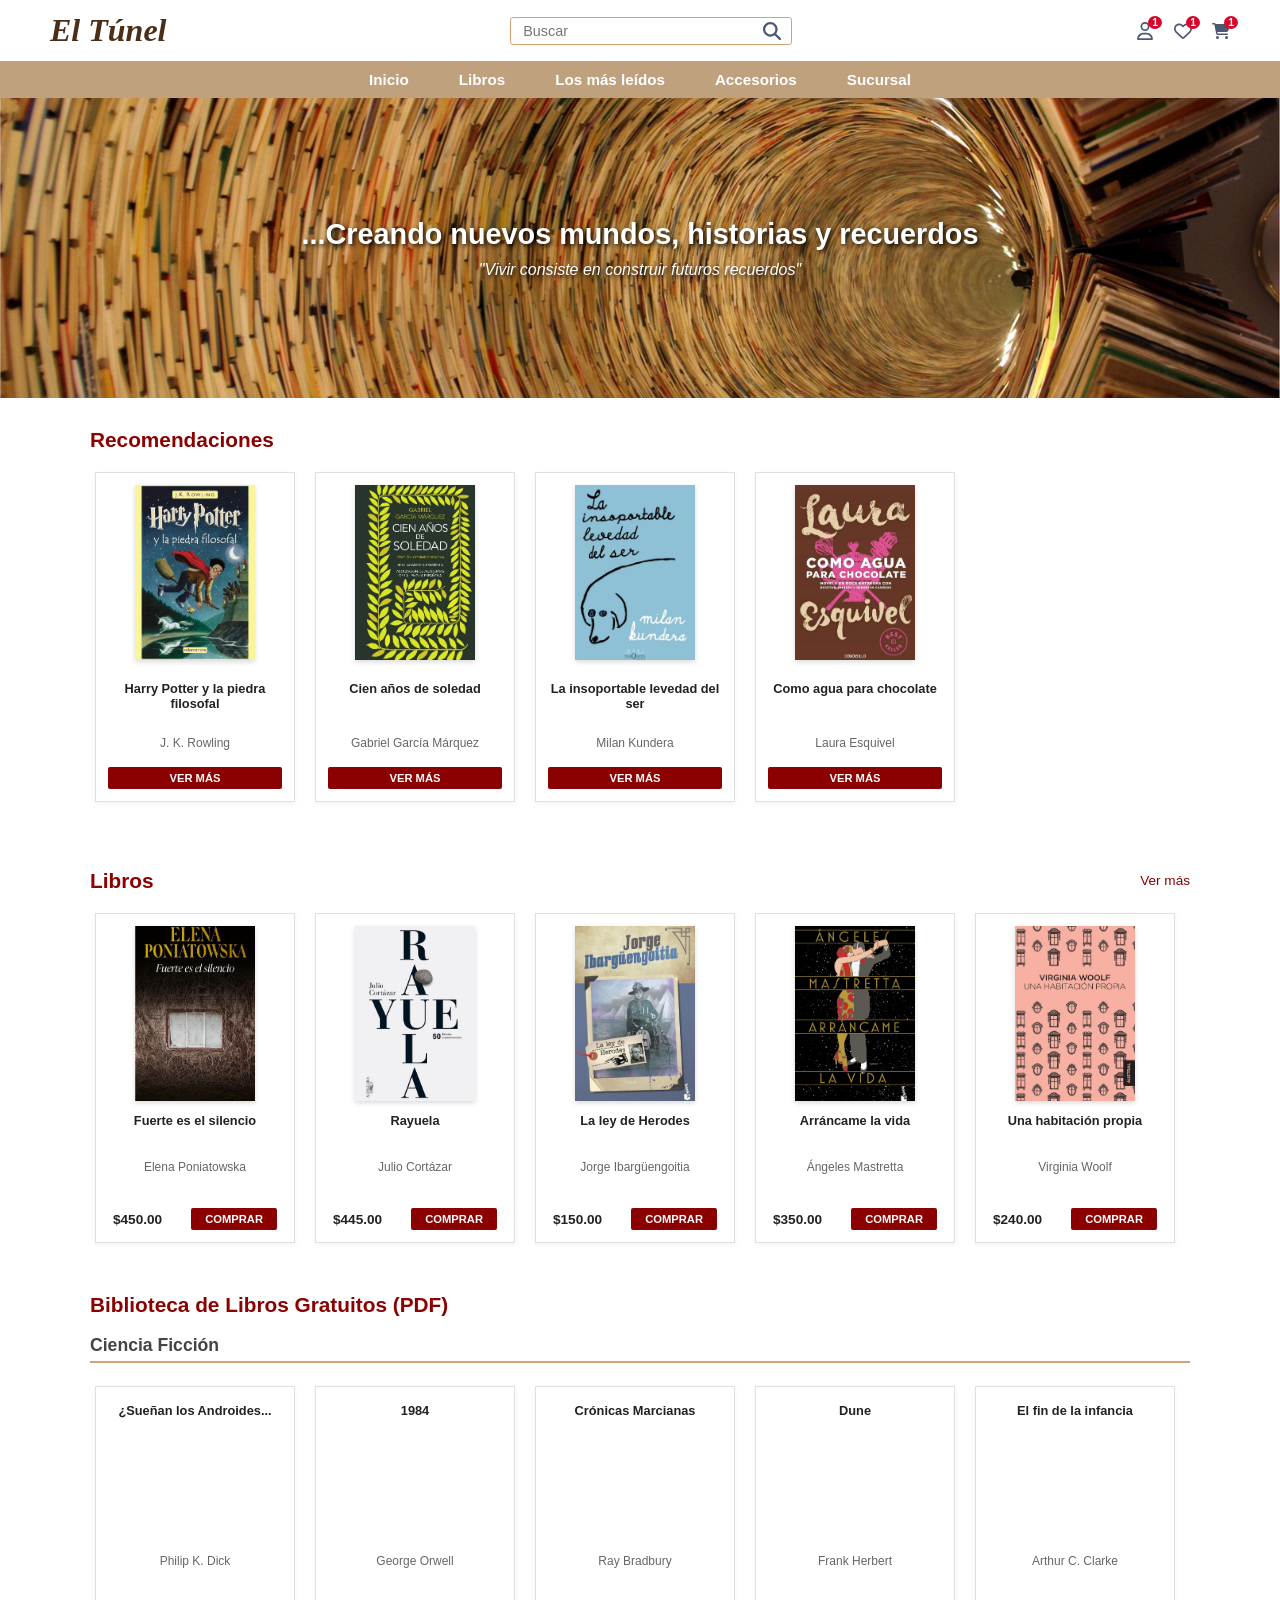
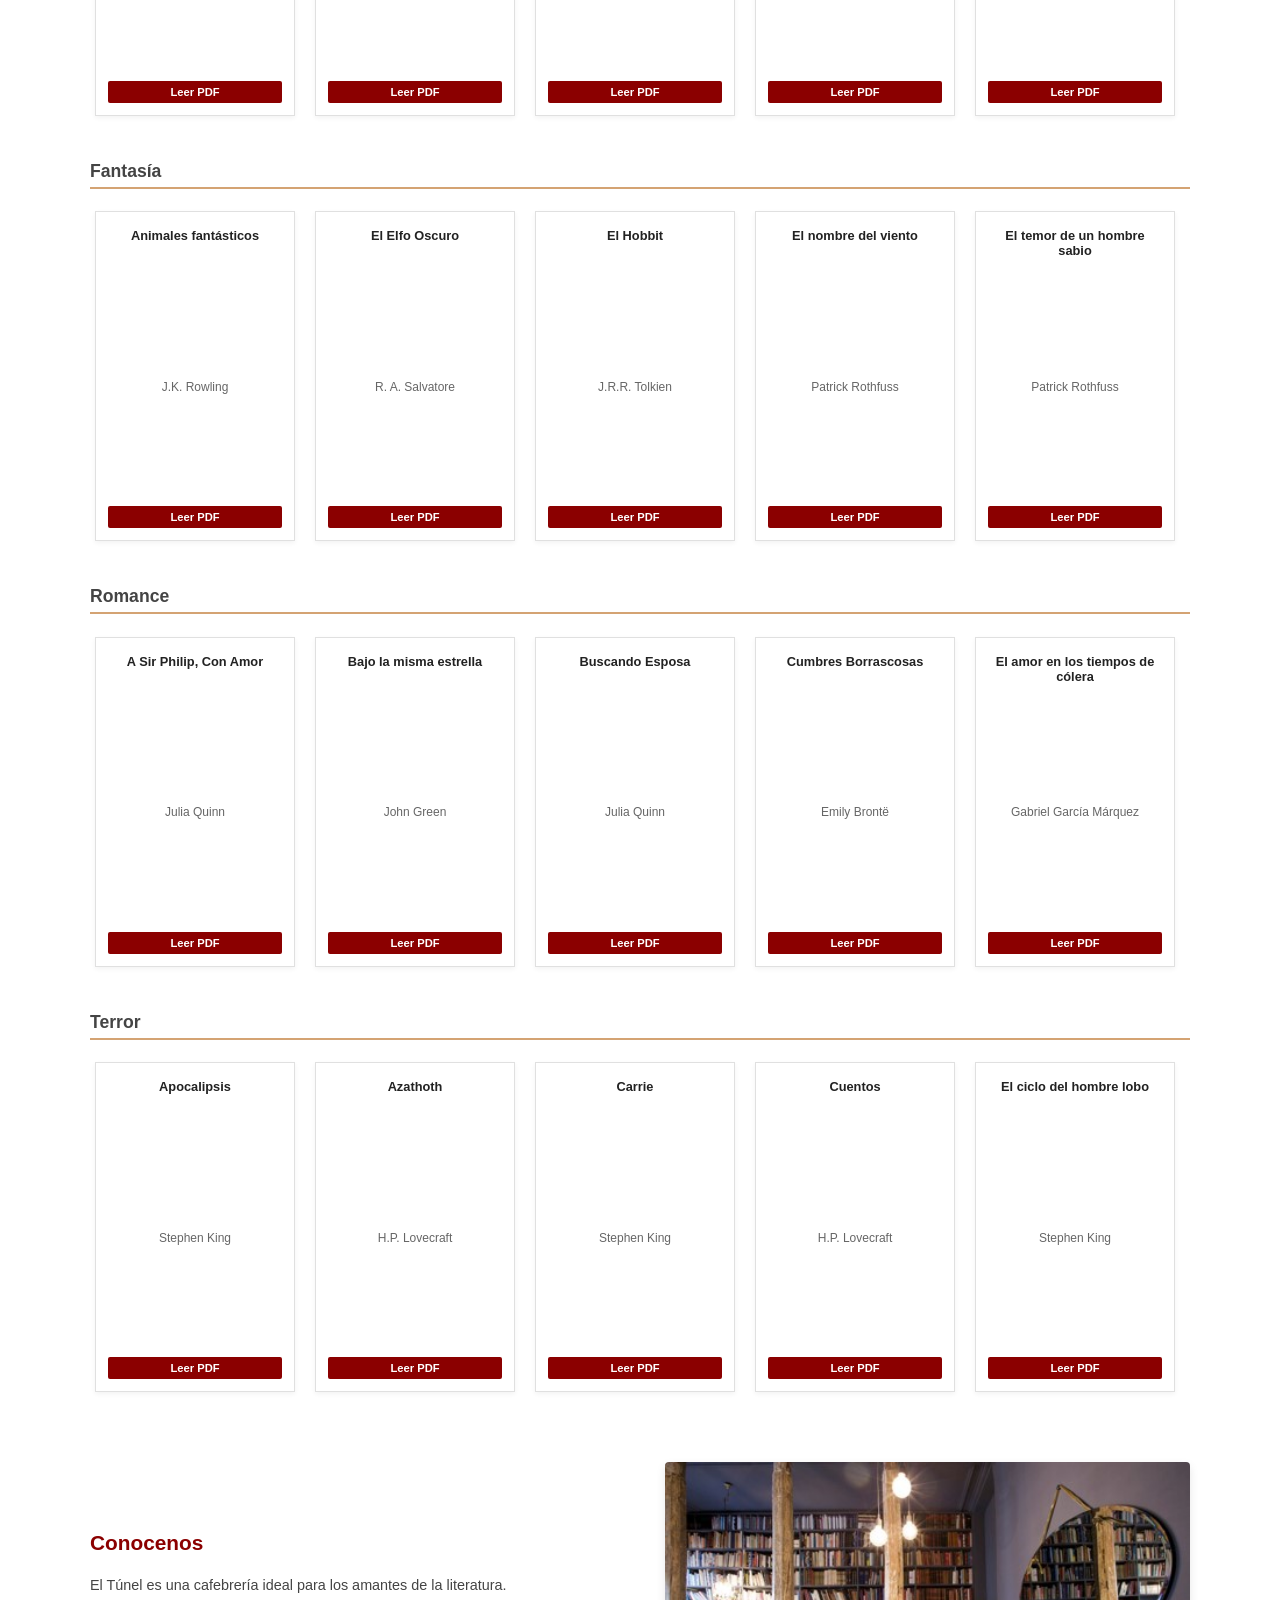
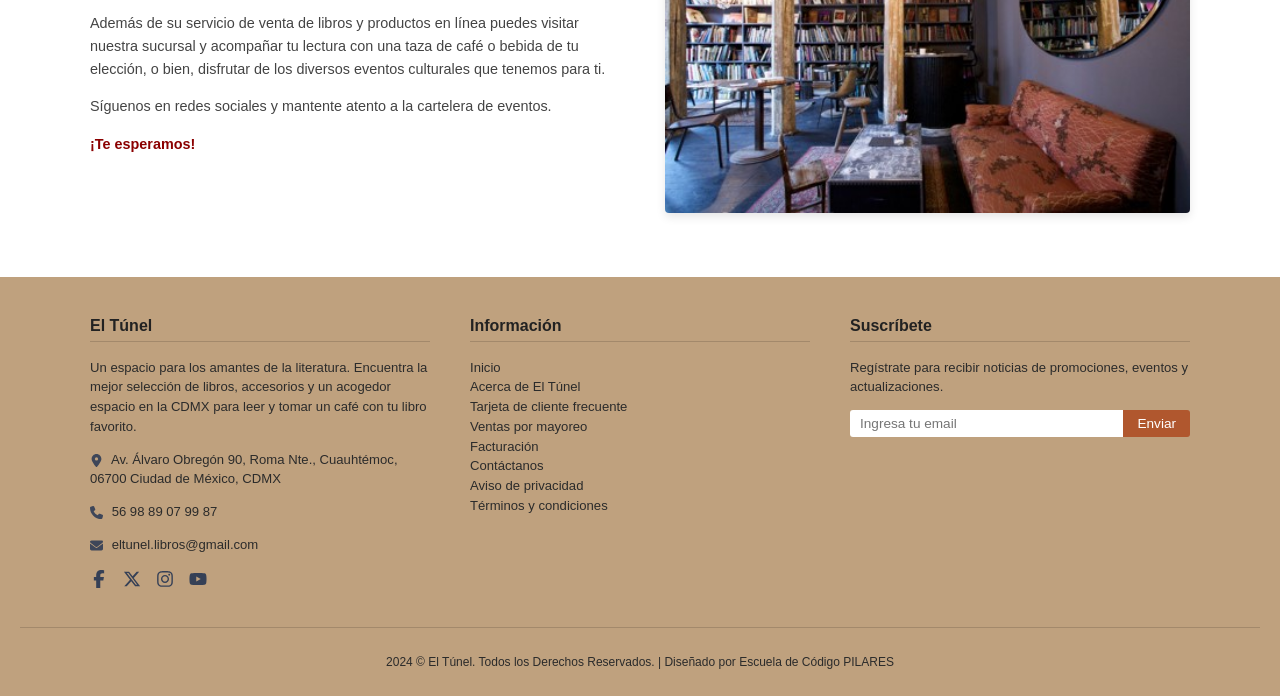
==== index.html @ 9460f0c2 "Update book section titles and add new books" ====
<!DOCTYPE html>
<html lang="es">
<head>
    <meta charset="utf-8">
    <meta name="viewport" content="width=device-width, initial-scale=1.0">
    <title>El Túnel</title>
    <link href="styles.css" type="text/css" rel="stylesheet"/>
</head>
<body>

    <!-- SECCIÓN 1: CABECERA, LOGO, BUSCADOR E ICONOS -->
    <header class="header-superior">
        <div class="logo-titulo">El Túnel</div>
        <div class="buscador-contenedor">
            <input type="text" placeholder="Buscar">
            <img src="iconos/magnifying-glass-solid.svg" alt="Buscar" class="icono-mini">
        </div>
        <div class="iconos-usuario">
            <div class="icono-con-badge">
                <img src="iconos/user-regular.svg" alt="Usuario" class="icono-mini">
                <span class="badge">1</span>
            </div>
            <div class="icono-con-badge">
                <img src="iconos/heart-regular.svg" alt="Favoritos" class="icono-mini">
                <span class="badge">1</span>
            </div>
            <div class="icono-con-badge">
                <img src="iconos/cart-shopping-solid.svg" alt="Carrito" class="icono-mini">
                <span class="badge">1</span>
            </div>
        </div>
    </header>

    <!-- MENÚ DE NAVEGACIÓN -->
    <nav class="menu">
        <ul>
            <li><a href="index.html">Inicio</a></li>
            <li><a href="#libros-seccion">Libros</a></li>
            <li><a href="#recomendaciones">Los más leídos</a></li>
            <li><a href="#">Accesorios</a></li>
            <li><a href="#conocenos">Sucursal</a></li>
        </ul>
    </nav>

    <!-- BANNER CON IMAGEN Y TEXTO -->
    <div class="banner-portada">
        <img src="iconos/portada.jpg" alt="Banner El Túnel">
        <div class="texto-banner">
            <h2>...Creando nuevos mundos, historias y recuerdos</h2>
            <p>"Vivir consiste en construir futuros recuerdos"</p>
        </div>
    </div>

    <main>
        <!-- SECCIÓN DE RECOMENDACIONES CON SCROLL HORIZONTAL -->
        <section id="recomendaciones" class="seccion-bloque">
            <h2 class="titulo-rojo">Recomendaciones</h2>
            <div class="contenedor-scroll-horizontal">
                <div class="scroll-fila">
                    <div class="libro-card">
                        <img src="assets/Harry Potter y la piedra filosofal.jpg" alt="Harry Potter">
                        <h3>Harry Potter y la piedra filosofal</h3>
                        <p class="autor">J. K. Rowling</p>
                        <a href="#" class="btn-rojo">VER MÁS</a>
                    </div>
                    <div class="libro-card">
                        <img src="assets/Cien años de soledad.jpg" alt="Cien años de soledad">
                        <h3>Cien años de soledad</h3>
                        <p class="autor">Gabriel García Márquez</p>
                        <a href="#" class="btn-rojo">VER MÁS</a>
                    </div>
                    <div class="libro-card">
                        <img src="assets/La insoportable levedad del ser.jpg" alt="La insoportable levedad">
                        <h3>La insoportable levedad del ser</h3>
                        <p class="autor">Milan Kundera</p>
                        <a href="#" class="btn-rojo">VER MÁS</a>
                    </div>
                    <div class="libro-card">
                        <img src="assets/Como agua para chocolate.jpg" alt="Como agua para chocolate">
                        <h3>Como agua para chocolate</h3>
                        <p class="autor">Laura Esquivel</p>
                        <a href="#" class="btn-rojo">VER MÁS</a>
                    </div>
                </div>
            </div>
        </section>

        <!-- SECCIÓN DE LIBROS CON SCROLL HORIZONTAL -->
        <section id="libros-seccion" class="seccion-bloque">
            <div class="cabecera-libros">
                <h2 class="titulo-rojo">Libros</h2>
                <a href="#" class="enlace-ver-mas">Ver más</a>
            </div>
            <div class="contenedor-scroll-horizontal">
                <div class="scroll-fila">
                    <div class="libro-card">
                        <img src="assets/Fuerte es el silencio.jpg" alt="Fuerte es el silencio">
                        <h3>Fuerte es el silencio</h3>
                        <p class="autor">Elena Poniatowska</p>
                        <div class="precio-comprar">
                            <span class="precio">$450.00</span>
                            <button class="btn-rojo">COMPRAR</button>
                        </div>
                    </div>
                    <div class="libro-card">
                        <img src="assets/Rayuela.jpg" alt="Rayuela">
                        <h3>Rayuela</h3>
                        <p class="autor">Julio Cortázar</p>
                        <div class="precio-comprar">
                            <span class="precio">$445.00</span>
                            <button class="btn-rojo">COMPRAR</button>
                        </div>
                    </div>
                    <div class="libro-card">
                        <img src="assets/La ley de Herodes.jpg" alt="La ley de Herodes">
                        <h3>La ley de Herodes</h3>
                        <p class="autor">Jorge Ibargüengoitia</p>
                        <div class="precio-comprar">
                            <span class="precio">$150.00</span>
                            <button class="btn-rojo">COMPRAR</button>
                        </div>
                    </div>
                    <div class="libro-card">
                        <img src="assets/Arráncame la vida.jpg" alt="Arráncame la vida">
                        <h3>Arráncame la vida</h3>
                        <p class="autor">Ángeles Mastretta</p>
                        <div class="precio-comprar">
                            <span class="precio">$350.00</span>
                            <button class="btn-rojo">COMPRAR</button>
                        </div>
                    </div>
                    <div class="libro-card">
                        <img src="assets/Una habitación propia.jpg" alt="Una habitación propia">
                        <h3>Una habitación propia</h3>
                        <p class="autor">Virginia Woolf</p>
                        <div class="precio-comprar">
                            <span class="precio">$240.00</span>
                            <button class="btn-rojo">COMPRAR</button>
                        </div>
                    </div>
                    <div class="libro-card">
                        <img src="assets/El doctor Zhivago.jpg" alt="El doctor Zhivago">
                        <h3>El doctor Zhivago</h3>
                        <p class="autor">Borís Pasternak</p>
                        <div class="precio-comprar">
                            <span class="precio">$385.00</span>
                            <button class="btn-rojo">COMPRAR</button>
                        </div>
                    </div>
                    <div class="libro-card">
                        <img src="assets/Ana Karenina.jpg" alt="Ana Karenina">
                        <h3>Ana Karenina</h3>
                        <p class="autor">León Tolstói</p>
                        <div class="precio-comprar">
                            <span class="precio">$350.00</span>
                            <button class="btn-rojo">COMPRAR</button>
                        </div>
                    </div>
                </div>
            </div>
        </section>
        <!-- BIBLIOTECA GRATUITA (PDFs) CON SCROLL HORIZONTAL -->
        <section id="libros-gratuitos" class="seccion-bloque">
            <h2 class="titulo-rojo">Biblioteca de Libros Gratuitos (PDF)</h2>
            
            <!-- CIENCIA FICCIÓN -->
            <h3 style="margin-left: 0; color: #444; font-size: 1.1rem; border-bottom: 2px solid #d4a373; padding-bottom: 5px;">Ciencia Ficción</h3>
            <div class="contenedor-scroll-horizontal">
                <div class="scroll-fila">
                    <div class="libro-card">
                        <h3>¿Sueñan los Androides...</h3>
                        <p class="autor">Philip K. Dick</p>
                        <a href="libros/ciencia ficcion/¿Sueñan los Androides con ovejas electricas-Philip K. Dick.pdf" target="_blank" class="btn-rojo">Leer PDF</a>
                    </div>
                    <div class="libro-card">
                        <h3>1984</h3>
                        <p class="autor">George Orwell</p>
                        <a href="libros/ciencia ficcion/1984-GEORGE ORWELL.pdf" target="_blank" class="btn-rojo">Leer PDF</a>
                    </div>
                    <div class="libro-card">
                        <h3>Crónicas Marcianas</h3>
                        <p class="autor">Ray Bradbury</p>
                        <a href="libros/ciencia ficcion/CRÓNICAS MARCIANAS-RAY BRADBURY.pdf" target="_blank" class="btn-rojo">Leer PDF</a>
                    </div>
                    <div class="libro-card">
                        <h3>Dune</h3>
                        <p class="autor">Frank Herbert</p>
                        <a href="libros/ciencia ficcion/Dune-Frank Herbert.pdf" target="_blank" class="btn-rojo">Leer PDF</a>
                    </div>
                    <div class="libro-card">
                        <h3>El fin de la infancia</h3>
                        <p class="autor">Arthur C. Clarke</p>
                        <a href="libros/ciencia ficcion/EL FIN DE LA INFANCIA-Arthur C. Clarke.pdf" target="_blank" class="btn-rojo">Leer PDF</a>
                    </div>
                    <div class="libro-card">
                        <h3>Ender's Game</h3>
                        <p class="autor">Orson Scott Card</p>
                        <a href="libros/ciencia ficcion/Ender's Game-Orson Scott Card.pdf" target="_blank" class="btn-rojo">Leer PDF</a>
                    </div>
                    <div class="libro-card">
                        <h3>Fahrenheit 451</h3>
                        <p class="autor">Ray Bradbury</p>
                        <a href="libros/ciencia ficcion/Fahrenheit 451-Ray Bradbury.pdf" target="_blank" class="btn-rojo">Leer PDF</a>
                    </div>
                    <div class="libro-card">
                        <h3>Fundación</h3>
                        <p class="autor">Isaac Asimov</p>
                        <a href="libros/ciencia ficcion/Fundación-Isaac Asimov.pdf" target="_blank" class="btn-rojo">Leer PDF</a>
                    </div>
                    <div class="libro-card">
                        <h3>Guía del Autoestopista</h3>
                        <p class="autor">Douglas Adams</p>
                        <a href="libros/ciencia ficcion/Guia Del Autoestopista Galactic-Douglas Adams.pdf" target="_blank" class="btn-rojo">Leer PDF</a>
                    </div>
                    <div class="libro-card">
                        <h3>La Máquina del Tiempo</h3>
                        <p class="autor">H.G. Wells</p>
                        <a href="libros/ciencia ficcion/La Máquina del Tiempo-H.G.Wells.pdf" target="_blank" class="btn-rojo">Leer PDF</a>
                    </div>
                    <div class="libro-card">
                        <h3>Neuromante</h3>
                        <p class="autor">William Gibson</p>
                        <a href="libros/ciencia ficcion/Neuromante-WILLIAM GIBSON.pdf" target="_blank" class="btn-rojo">Leer PDF</a>
                    </div>
                    <div class="libro-card">
                        <h3>Project Hail Mary</h3>
                        <p class="autor">Andy Weir</p>
                        <a href="libros/ciencia ficcion/Project Hail Mary-Andy Weir.pdf" target="_blank" class="btn-rojo">Leer PDF</a>
                    </div>
                    <div class="libro-card">
                        <h3>The Left Hand of Darkness</h3>
                        <p class="autor">Ursula K. Le Guin</p>
                        <a href="libros/ciencia ficcion/The Left Hand of Darkness-Ursula K. Le Guin.pdf" target="_blank" class="btn-rojo">Leer PDF</a>
                    </div>
                    <div class="libro-card">
                        <h3>Un Mundo Feliz</h3>
                        <p class="autor">Aldous Huxley</p>
                        <a href="libros/ciencia ficcion/Un Mundo Feliz-Aldous Huxley.pdf" target="_blank" class="btn-rojo">Leer PDF</a>
                    </div>
                </div>
            </div>

            <!-- FANTASÍA -->
            <h3 style="margin-left: 0; color: #444; font-size: 1.1rem; border-bottom: 2px solid #d4a373; padding-bottom: 5px; margin-top: 25px;">Fantasía</h3>
            <div class="contenedor-scroll-horizontal">
                <div class="scroll-fila">
                    <div class="libro-card">
                        <h3>Animales fantásticos</h3>
                        <p class="autor">J.K. Rowling</p>
                        <a href="libros/Fantasia/Animales fantasticos y donde encontrarlos-J.K. ROWLING.pdf" target="_blank" class="btn-rojo">Leer PDF</a>
                    </div>
                    <div class="libro-card">
                        <h3>El Elfo Oscuro</h3>
                        <p class="autor">R. A. Salvatore</p>
                        <a href="libros/Fantasia/El Elfo Oscuro 1-R. A. Salvatore.pdf" target="_blank" class="btn-rojo">Leer PDF</a>
                    </div>
                    <div class="libro-card">
                        <h3>El Hobbit</h3>
                        <p class="autor">J.R.R. Tolkien</p>
                        <a href="libros/Fantasia/EL HOBBIT-J.R.R. TOLKIEN.pdf" target="_blank" class="btn-rojo">Leer PDF</a>
                    </div>
                    <div class="libro-card">
                        <h3>El nombre del viento</h3>
                        <p class="autor">Patrick Rothfuss</p>
                        <a href="libros/Fantasia/El nombre del viento - Rothfuss Patrick.pdf" target="_blank" class="btn-rojo">Leer PDF</a>
                    </div>
                    <div class="libro-card">
                        <h3>El temor de un hombre sabio</h3>
                        <p class="autor">Patrick Rothfuss</p>
                        <a href="libros/Fantasia/El temor de un hombre sabio-Patrick Rothfuss.pdf" target="_blank" class="btn-rojo">Leer PDF</a>
                    </div>
                    <div class="libro-card">
                        <h3>Harry Potter y el cáliz de fuego</h3>
                        <p class="autor">J.K. Rowling</p>
                        <a href="libros/Fantasia/Harry Potter y el cáliz de fuego-J.K. ROWLING.pdf" target="_blank" class="btn-rojo">Leer PDF</a>
                    </div>
                    <div class="libro-card">
                        <h3>Harry Potter y el misterio del príncipe</h3>
                        <p class="autor">J.K. Rowling</p>
                        <a href="libros/Fantasia/Harry Potter y el príncipe mestizo-J.K. ROWLING.pdf" target="_blank" class="btn-rojo">Leer PDF</a>
                    </div>
                    <div class="libro-card">
                        <h3>Harry Potter y la cámara secreta</h3>
                        <p class="autor">J.K. Rowling</p>
                        <a href="libros/Fantasia/Harry Potter y la cámara secreta-J.K. ROWLING.pdf" target="_blank" class="btn-rojo">Leer PDF</a>
                    </div>
                    <div class="libro-card">
                        <h3>Harry Potter y la Orden del Fénix</h3>
                        <p class="autor">J.K. Rowling</p>
                        <a href="libros/Fantasia/Harry Potter y la orden del fénix-J.K. ROWLING.pdf" target="_blank" class="btn-rojo">Leer PDF</a>
                    </div>
                    <div class="libro-card">
                        <h3>Harry Potter y las Reliquias de la Muerte</h3>
                        <p class="autor">J.K. Rowling</p>
                        <a href="libros/Fantasia/Harry Potter y las reliquias de la muerte-J.K. ROWLING.pdf" target="_blank" class="btn-rojo">Leer PDF</a>
                    </div>
                    <div class="libro-card">
                        <h3>Juego de tronos</h3>
                        <p class="autor">George R.R. Martin</p>
                        <a href="libros/Fantasia/Juego de tronos Canción de hielo y fuego 1-George R.R. Martin.pdf" target="_blank" class="btn-rojo">Leer PDF</a>
                    </div>
                    <div class="libro-card">
                        <h3>La Historia Interminable</h3>
                        <p class="autor">Michael Ende</p>
                        <a href="libros/Fantasia/La Historia Interminable-Michael Ende.pdf" target="_blank" class="btn-rojo">Leer PDF</a>
                    </div>
                    <div class="libro-card">
                        <h3>Los crímenes de Grindelwald</h3>
                        <p class="autor">J.K. Rowling</p>
                        <a href="libros/Fantasia/Los crímenes de Grindelwald-J.K. ROWLING.pdf" target="_blank" class="btn-rojo">Leer PDF</a>
                    </div>
                    <div class="libro-card">
                        <h3>Nacidos de la bruma</h3>
                        <p class="autor">Brandon Sanderson</p>
                        <a href="libros/Fantasia/Nacidos de la bruma Historia secreta-Brandon Sanderson.pdf" target="_blank" class="btn-rojo">Leer PDF</a>
                    </div>
                </div>
            </div>

            <!-- ROMANCE -->
            <h3 style="margin-left: 0; color: #444; font-size: 1.1rem; border-bottom: 2px solid #d4a373; padding-bottom: 5px; margin-top: 25px;">Romance</h3>
            <div class="contenedor-scroll-horizontal">
                <div class="scroll-fila">
                    <div class="libro-card">
                        <h3>A Sir Philip, Con Amor</h3>
                        <p class="autor">Julia Quinn</p>
                        <a href="libros/romance/A Sir Philip, Con Amor – Julia Quinn.pdf" target="_blank" class="btn-rojo">Leer PDF</a>
                    </div>
                    <div class="libro-card">
                        <h3>Bajo la misma estrella</h3>
                        <p class="autor">John Green</p>
                        <a href="libros/romance/Bajo la misma Estrella-JOHN GREEN.pdf" target="_blank" class="btn-rojo">Leer PDF</a>
                    </div>
                    <div class="libro-card">
                        <h3>Buscando Esposa</h3>
                        <p class="autor">Julia Quinn</p>
                        <a href="libros/romance/Buscando Esposa – Julia Quinn.pdf" target="_blank" class="btn-rojo">Leer PDF</a>
                    </div>
                    <div class="libro-card">
                        <h3>Cumbres Borrascosas</h3>
                        <p class="autor">Emily Brontë</p>
                        <a href="libros/romance/CUMBRES BORRASCOSAS-Emily Brontë.pdf" target="_blank" class="btn-rojo">Leer PDF</a>
                    </div>
                    <div class="libro-card">
                        <h3>El amor en los tiempos de cólera</h3>
                        <p class="autor">Gabriel García Márquez</p>
                        <a href="libros/romance/EL AMOR EN LOS TIEMPOS DE COLERA-Gabriel García Márquez.pdf" target="_blank" class="btn-rojo">Leer PDF</a>
                    </div>
                    <div class="libro-card">
                        <h3>El Corazón De Una Bridgerton</h3>
                        <p class="autor">Julia Quinn</p>
                        <a href="libros/romance/El Corazón De Una Bridgerton – Julia Quinn.pdf" target="_blank" class="btn-rojo">Leer PDF</a>
                    </div>
                    <div class="libro-card">
                        <h3>El Duque y Yo</h3>
                        <p class="autor">Julia Quinn</p>
                        <a href="libros/romance/El Duque y Yo – Julia Quinn.pdf" target="_blank" class="btn-rojo">Leer PDF</a>
                    </div>
                    <div class="libro-card">
                        <h3>El Vizconde Que Me Amó</h3>
                        <p class="autor">Julia Quinn</p>
                        <a href="libros/romance/El Vizconde Que Me Amó – Julia Quinn.pdf" target="_blank" class="btn-rojo">Leer PDF</a>
                    </div>
                    <div class="libro-card">
                        <h3>La teoría de los archipiélagos</h3>
                        <p class="autor">Alice Kellen</p>
                        <a href="libros/romance/La teoría de los archipiélagos-Alice Kellen.pdf" target="_blank" class="btn-rojo">Leer PDF</a>
                    </div>
                    <div class="libro-card">
                        <h3>Orgullo y Prejuicio</h3>
                        <p class="autor">Jane Austen</p>
                        <a href="libros/romance/Orgullo y Prejuicio-JANE AUSTEN.pdf" target="_blank" class="btn-rojo">Leer PDF</a>
                    </div>
                    <div class="libro-card">
                        <h3>Por Un Beso</h3>
                        <p class="autor">Julia Quinn</p>
                        <a href="libros/romance/Por Un Beso – Julia Quinn.pdf" target="_blank" class="btn-rojo">Leer PDF</a>
                    </div>
                    <div class="libro-card">
                        <h3>Seduciendo A Mr. Bridgerton</h3>
                        <p class="autor">Julia Quinn</p>
                        <a href="libros/romance/Seduciendo A Mr. Bridgerton – Julia Quinn.pdf" target="_blank" class="btn-rojo">Leer PDF</a>
                    </div>
                    <div class="libro-card">
                        <h3>Te Doy Mi Corazón</h3>
                        <p class="autor">Julia Quinn</p>
                        <a href="libros/romance/Te Doy Mi Corazón – Julia Quinn.pdf" target="_blank" class="btn-rojo">Leer PDF</a>
                    </div>
                </div>
            </div>

            <!-- TERROR -->
            <h3 style="margin-left: 0; color: #444; font-size: 1.1rem; border-bottom: 2px solid #d4a373; padding-bottom: 5px; margin-top: 25px;">Terror</h3>
            <div class="contenedor-scroll-horizontal">
                <div class="scroll-fila">
                    <div class="libro-card">
                        <h3>Apocalipsis</h3>
                        <p class="autor">Stephen King</p>
                        <a href="libros/terror/APOCALIPSIS-Stephen King.pdf" target="_blank" class="btn-rojo">Leer PDF</a>
                    </div>
                    <div class="libro-card">
                        <h3>Azathoth</h3>
                        <p class="autor">H.P. Lovecraft</p>
                        <a href="libros/terror/Azathoth-H.P.LOVECRAFT.pdf" target="_blank" class="btn-rojo">Leer PDF</a>
                    </div>
                    <div class="libro-card">
                        <h3>Carrie</h3>
                        <p class="autor">Stephen King</p>
                        <a href="libros/terror/CARRIE-Stephen King.pdf" target="_blank" class="btn-rojo">Leer PDF</a>
                    </div>
                    <div class="libro-card">
                        <h3>Cuentos</h3>
                        <p class="autor">H.P. Lovecraft</p>
                        <a href="libros/terror/Cuentos-H.P.LOVECRAFT.pdf" target="_blank" class="btn-rojo">Leer PDF</a>
                    </div>
                    <div class="libro-card">
                        <h3>El ciclo del hombre lobo</h3>
                        <p class="autor">Stephen King</p>
                        <a href="libros/terror/El ciclo del hombre lobo -Stephen King.pdf" target="_blank" class="btn-rojo">Leer PDF</a>
                    </div>
                    <div class="libro-card">
                        <h3>El modelo de Pickman</h3>
                        <p class="autor">H.P. Lovecraft</p>
                        <a href="libros/terror/El modelo de Pickman-H.P.LOVECRAFT.pdf" target="_blank" class="btn-rojo">Leer PDF</a>
                    </div>
                    <div class="libro-card">
                        <h3>El Resplandor</h3>
                        <p class="autor">Stephen King</p>
                        <a href="libros/terror/El Resplandor-Stephen King.pdf" target="_blank" class="btn-rojo">Leer PDF</a>
                    </div>
                    <div class="libro-card">
                        <h3>En las montañas de la locura</h3>
                        <p class="autor">H.P. Lovecraft</p>
                        <a href="libros/terror/En las montañas de la locura-H.P.LOVECRAFT.pdf" target="_blank" class="btn-rojo">Leer PDF</a>
                    </div>
                    <div class="libro-card">
                        <h3>Historia del Necronomicón</h3>
                        <p class="autor">H.P. Lovecraft</p>
                        <a href="libros/terror/Historia del Necronomicón-H.P.LOVECRAFT.pdf" target="_blank" class="btn-rojo">Leer PDF</a>
                    </div>
                    <div class="libro-card">
                        <h3>IT</h3>
                        <p class="autor">Stephen King</p>
                        <a href="libros/terror/IT-Stephen King.pdf" target="_blank" class="btn-rojo">Leer PDF</a>
                    </div>
                    <div class="libro-card">
                        <h3>La llamada de Cthulhu</h3>
                        <p class="autor">H.P. Lovecraft</p>
                        <a href="libros/terror/La llamada de Cthulhu-H.P.LOVECRAFT.pdf" target="_blank" class="btn-rojo">Leer PDF</a>
                    </div>
                    <div class="libro-card">
                        <h3>La sangre manda</h3>
                        <p class="autor">Stephen King</p>
                        <a href="libros/terror/La sangre manda-Stephen King.pdf" target="_blank" class="btn-rojo">Leer PDF</a>
                    </div>
                    <div class="libro-card">
                        <h3>Los otros dioses</h3>
                        <p class="autor">H.P. Lovecraft</p>
                        <a href="libros/terror/Los otros dioses-H.P.LOVECRAFT.pdf" target="_blank" class="btn-rojo">Leer PDF</a>
                    </div>
                    <div class="libro-card">
                        <h3>Mientras escribo</h3>
                        <p class="autor">Stephen King</p>
                        <a href="libros/terror/Mientras escribo-Stephen King.pdf" target="_blank" class="btn-rojo">Leer PDF</a>
                    </div>
                </div>
            </div>
        </section>

        <!-- SECCIÓN CONÓCENOS -->
        <section id="conocenos" class="seccion-conocenos">
            <div class="texto-conocenos">
                <h2 class="titulo-rojo" style="margin-left: 0;">Conocenos</h2>
                <p>El Túnel es una cafebrería ideal para los amantes de la literatura.</p>
                <p>Además de su servicio de venta de libros y productos en línea puedes visitar nuestra sucursal y acompañar tu lectura con una taza de café o bebida de tu elección, o bien, disfrutar de los diversos eventos culturales que tenemos para ti.</p>
                <p>Síguenos en redes sociales y mantente atento a la cartelera de eventos.</p>
                <p class="texto-esperamos">¡Te esperamos!</p>
            </div>
            <div class="imagen-conocenos">
                <img src="assets/Imagen de libreria.jpg" alt="Interior de la librería El Túnel">
            </div>
        </section>
    </main>

    <!-- PIE DE PÁGINA -->
    <footer class="footer-principal">
        <div class="footer-contenedor">
            <div class="footer-columna">
                <h3>El Túnel</h3>
                <p>Un espacio para los amantes de la literatura. Encuentra la mejor selección de libros, accesorios y un acogedor espacio en la CDMX para leer y tomar un café con tu libro favorito.</p>
                <p><img src="iconos/location-dot-solid.svg" class="icono-footer"> Av. Álvaro Obregón 90, Roma Nte., Cuauhtémoc, 06700 Ciudad de México, CDMX</p>
                <p><img src="iconos/phone-solid.svg" class="icono-footer"> 56 98 89 07 99 87</p>
                <p><img src="iconos/envelope-solid.svg" class="icono-footer"> eltunel.libros@gmail.com</p>
                
                <div class="redes-sociales">
                    <a href="#"><img src="iconos/facebook-f.svg" alt="Facebook"></a>
                    <a href="#"><img src="iconos/x-twitter.svg" alt="Twitter"></a>
                    <a href="#"><img src="iconos/instagram.svg" alt="Instagram"></a>
                    <a href="#"><img src="iconos/youtube.svg" alt="YouTube"></a>
                </div>
            </div>
            
            <div class="footer-columna">
                <h3>Información</h3>
                <ul>
                    <li><a href="#">Inicio</a></li>
                    <li><a href="#">Acerca de El Túnel</a></li>
                    <li><a href="#">Tarjeta de cliente frecuente</a></li>
                    <li><a href="#">Ventas por mayoreo</a></li>
                    <li><a href="#">Facturación</a></li>
                    <li><a href="#">Contáctanos</a></li>
                    <li><a href="#">Aviso de privacidad</a></li>
                    <li><a href="#">Términos y condiciones</a></li>
                </ul>
            </div>
            
            <div class="footer-columna">
                <h3>Suscríbete</h3>
                <p>Regístrate para recibir noticias de promociones, eventos y actualizaciones.</p>
                <form class="form-suscribe">
                    <input type="email" placeholder="Ingresa tu email">
                    <button type="submit">Enviar</button>
                </form>
            </div>
        </div>
        <div class="footer-bottom">
            <p>2024 © El Túnel. Todos los Derechos Reservados. | Diseñado por Escuela de Código PILARES</p>
        </div>
    </footer>
</body>
</html>
---- styles.css ----
body { background-color: #ffffff; color: #333; font-family: Arial, sans-serif; margin: 0; }

/* Header superior */
.header-superior {
    display: flex;
    justify-content: space-between;
    align-items: center;
    padding: 12px 50px;
    background-color: #ffffff;
}

.logo-titulo {
    font-size: 2rem;
    font-weight: bold;
    color: #4a2e18;
    font-family: Georgia, serif;
    font-style: italic;
}

.buscador-contenedor {
    display: flex;
    align-items: center;
    border: 1px solid #d4a373;
    border-radius: 3px;
    padding: 4px 10px;
    width: 260px;
}

.buscador-contenedor input {
    border: none;
    outline: none;
    width: 100%;
    font-size: 0.9rem;
    color: #888;
}

.icono-mini {
    width: 18px;
    height: 18px;
    opacity: 0.8;
}

.iconos-usuario {
    display: flex;
    gap: 20px;
    align-items: center;
}

.icono-con-badge {
    position: relative;
    display: flex;
    align-items: center;
}

.badge {
    position: absolute;
    top: -6px;
    right: -8px;
    background-color: #d90429;
    color: white;
    font-size: 0.65rem;
    padding: 1px 4px;
    border-radius: 50%;
    font-weight: bold;
}

/* Menú de navegación */
.menu { background-color: #bfa17e; padding: 0.6rem; }
.menu ul { display: flex; justify-content: center; list-style: none; gap: 50px; margin: 0; padding: 0; }
.menu a { text-decoration: none; color: #ffffff; font-weight: bold; font-size: 0.95rem; }

/* Banner principal con imagen visible */
.banner-portada {
    position: relative;
    text-align: center;
    color: white;
    width: 100%;
    overflow: hidden;
}

.banner-portada img {
    width: 100%;
    height: 300px;
    object-fit: cover;
    display: block;
}

.texto-banner {
    position: absolute;
    top: 50%;
    left: 50%;
    transform: translate(-50%, -50%);
    width: 90%;
    text-shadow: 2px 2px 4px rgba(0,0,0,0.9);
    z-index: 2;
}

.texto-banner h2 {
    font-size: 1.8rem;
    margin: 0 0 10px 0;
    font-weight: bold;
    color: #ffffff;
}

.texto-banner p {
    font-size: 1rem;
    margin: 0;
    font-style: italic;
    color: #ffffff;
}

/* Secciones de contenido */
.seccion-bloque {
    max-width: 1100px;
    margin: 30px auto;
    padding: 0 15px;
}

.titulo-rojo {
    color: #8b0000;
    font-size: 1.3rem;
    margin-bottom: 15px;
    font-weight: bold;
}

.cabecera-libros {
    display: flex;
    justify-content: space-between;
    align-items: center;
}

.enlace-ver-mas {
    color: #8b0000;
    text-decoration: none;
    font-size: 0.85rem;
}

/* SCROLL HORIZONTAL FUNCIONAL Y ESTÉTICO */
.contenedor-scroll-horizontal {
    width: 100%;
    overflow-x: auto;
    overflow-y: hidden;
    white-space: nowrap;
    padding-bottom: 15px;
    margin-bottom: 20px;
}

.contenedor-scroll-horizontal::-webkit-scrollbar {
    height: 8px;
}

.contenedor-scroll-horizontal::-webkit-scrollbar-track {
    background: #f1f1f1;
}

.contenedor-scroll-horizontal::-webkit-scrollbar-thumb {
    background: #c5a059;
    border-radius: 4px;
}

.scroll-fila {
    display: inline-flex;
    gap: 20px;
    padding: 5px;
}

/* Tarjetas de libros con tamaño estricto e idéntico */
.libro-card {
    background: white;
    padding: 12px;
    text-align: center;
    display: inline-flex;
    flex-direction: column;
    justify-content: space-between;
    width: 200px;
    height: 330px;
    box-sizing: border-box;
    border: 1px solid #e0e0e0;
    box-shadow: 0 2px 5px rgba(0,0,0,0.05);
    vertical-align: top;
    white-space: normal;
}

.libro-card img {
    width: 120px;
    height: 175px;
    object-fit: cover;
    margin: 0 auto 8px auto;
    box-shadow: 0 2px 5px rgba(0,0,0,0.15);
}

.libro-card h3 {
    font-size: 0.8rem;
    color: #222;
    margin: 4px 0;
    height: 2.4em;
    overflow: hidden;
}

.autor {
    font-size: 0.75rem;
    color: #666;
    margin-bottom: 8px;
}

.btn-rojo {
    background-color: #8b0000;
    color: white;
    padding: 5px 14px;
    text-decoration: none;
    font-size: 0.7rem;
    font-weight: bold;
    border: none;
    border-radius: 2px;
    cursor: pointer;
    display: inline-block;
    text-align: center;
}

.btn-rojo:hover { background-color: #a52a2a; }

.precio-comprar {
    display: flex;
    justify-content: space-between;
    align-items: center;
    margin-top: auto;
    padding: 0 5px;
}

.precio {
    font-weight: bold;
    font-size: 0.85rem;
    color: #222;
}

/* Sección Conócenos */
.seccion-conocenos {
    display: flex;
    align-items: center;
    gap: 50px;
    max-width: 1100px;
    margin: 50px auto;
    padding: 0 15px;
}

.texto-conocenos { flex: 1.2; font-size: 0.9rem; line-height: 1.6; color: #444; }
.texto-esperamos { color: #8b0000; font-weight: bold; margin-top: 15px; }

.imagen-conocenos { flex: 1.2; }
.imagen-conocenos img { width: 100%; border-radius: 4px; box-shadow: 0 4px 10px rgba(0,0,0,0.1); }

/* Footer */
.footer-principal {
    background-color: #bfa17e;
    padding: 40px 20px 15px 20px;
    color: #2b2b2b;
    margin-top: 60px;
}

.footer-contenedor {
    display: flex;
    justify-content: space-between;
    max-width: 1100px;
    margin: 0 auto;
    gap: 40px;
}

.footer-columna { flex: 1; min-width: 250px; }
.footer-columna h3 { border-bottom: 1px solid rgba(0,0,0,0.15); padding-bottom: 6px; font-size: 1rem; margin-top: 0; color: #222; }
.footer-columna p, .footer-columna li { font-size: 0.82rem; line-height: 1.5; }
.footer-columna ul { padding: 0; margin: 0; list-style: none; }
.footer-columna ul li a { color: #2b2b2b; text-decoration: none; }
.footer-columna ul li a:hover { text-decoration: underline; }

.icono-footer { width: 13px; height: 13px; vertical-align: middle; margin-right: 5px; opacity: 0.8; }

.redes-sociales { display: flex; gap: 15px; margin-top: 15px; }
.redes-sociales img { width: 18px; height: 18px; opacity: 0.85; }

.form-suscribe { display: flex; margin-top: 10px; }
.form-suscribe input { padding: 6px 10px; border: none; flex: 1; outline: none; border-radius: 3px 0 0 3px; font-size: 0.85rem; }
.form-suscribe button { background-color: #b0572e; color: white; border: none; padding: 6px 14px; cursor: pointer; border-radius: 0 3px 3px 0; font-size: 0.85rem; }

.footer-bottom {
    text-align: center;
    border-top: 1px solid rgba(0,0,0,0.15);
    margin-top: 35px;
    padding-top: 15px;
    font-size: 0.75rem;
}
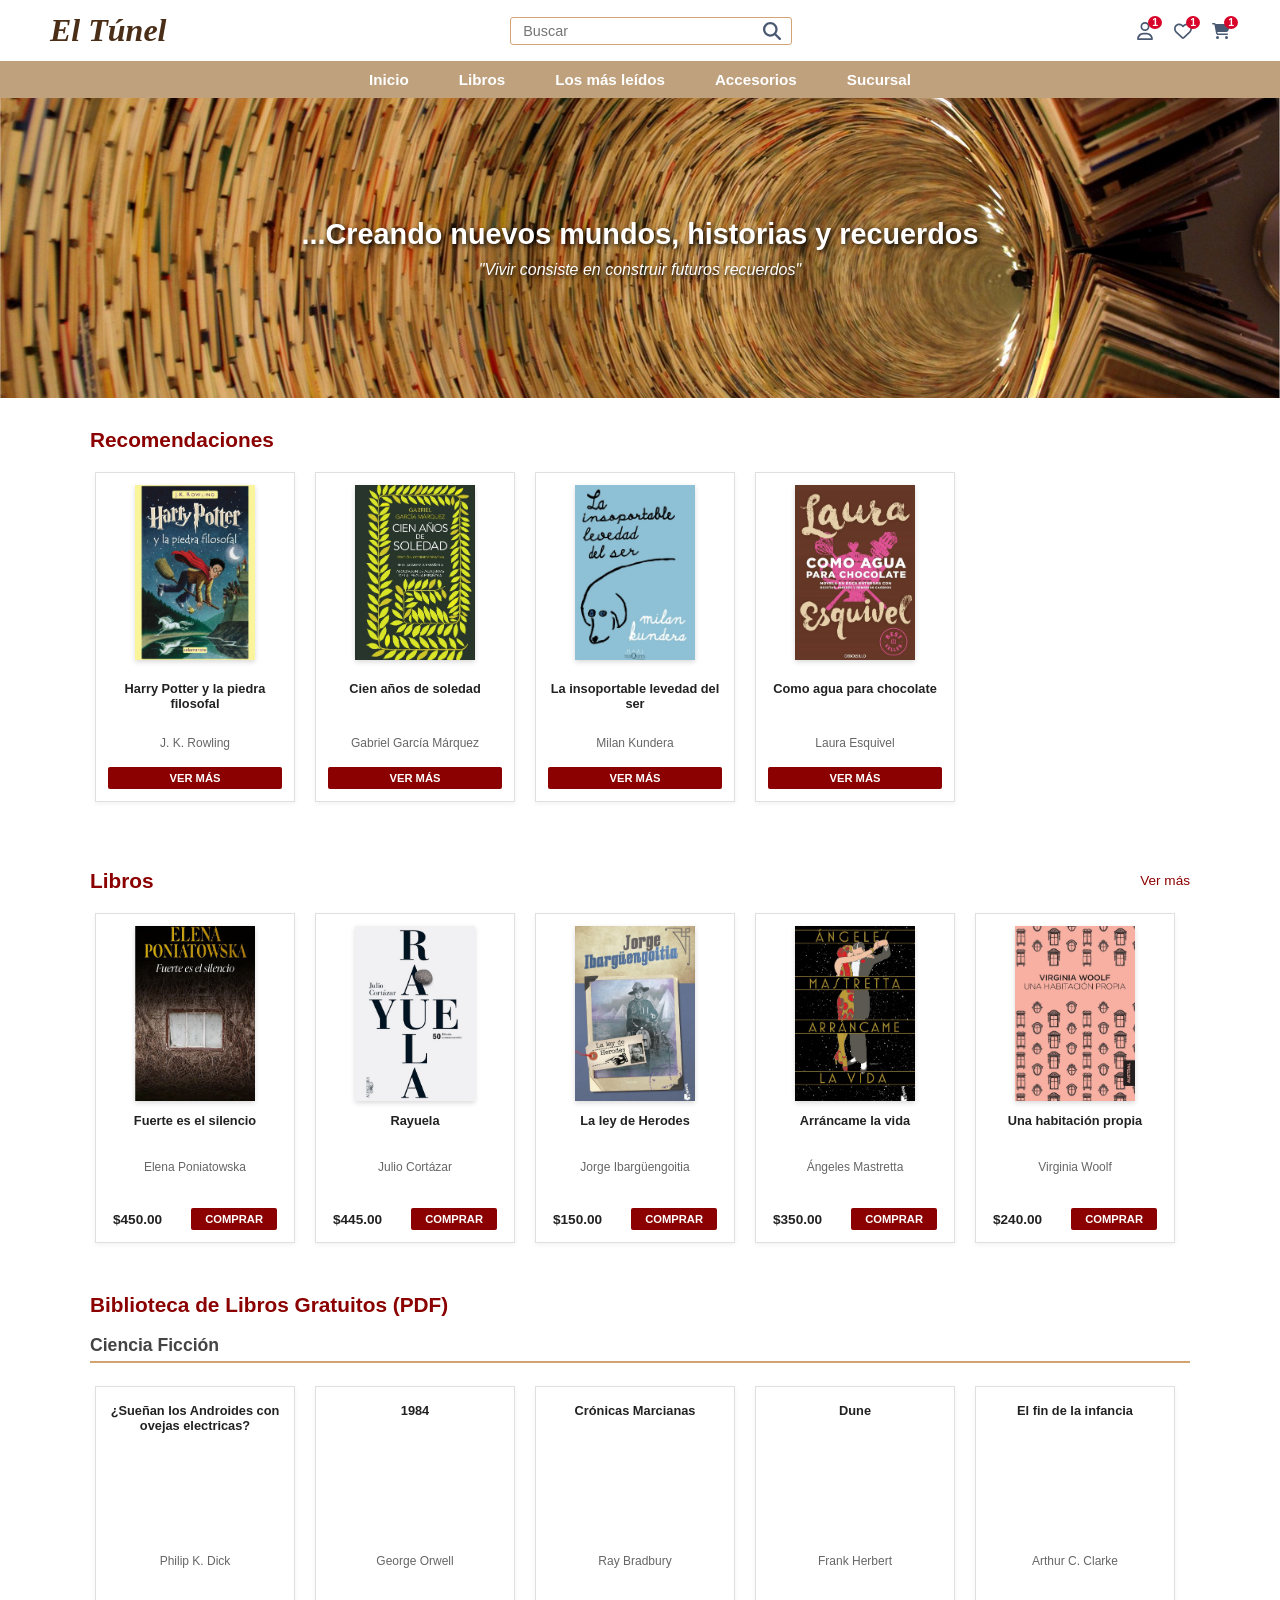
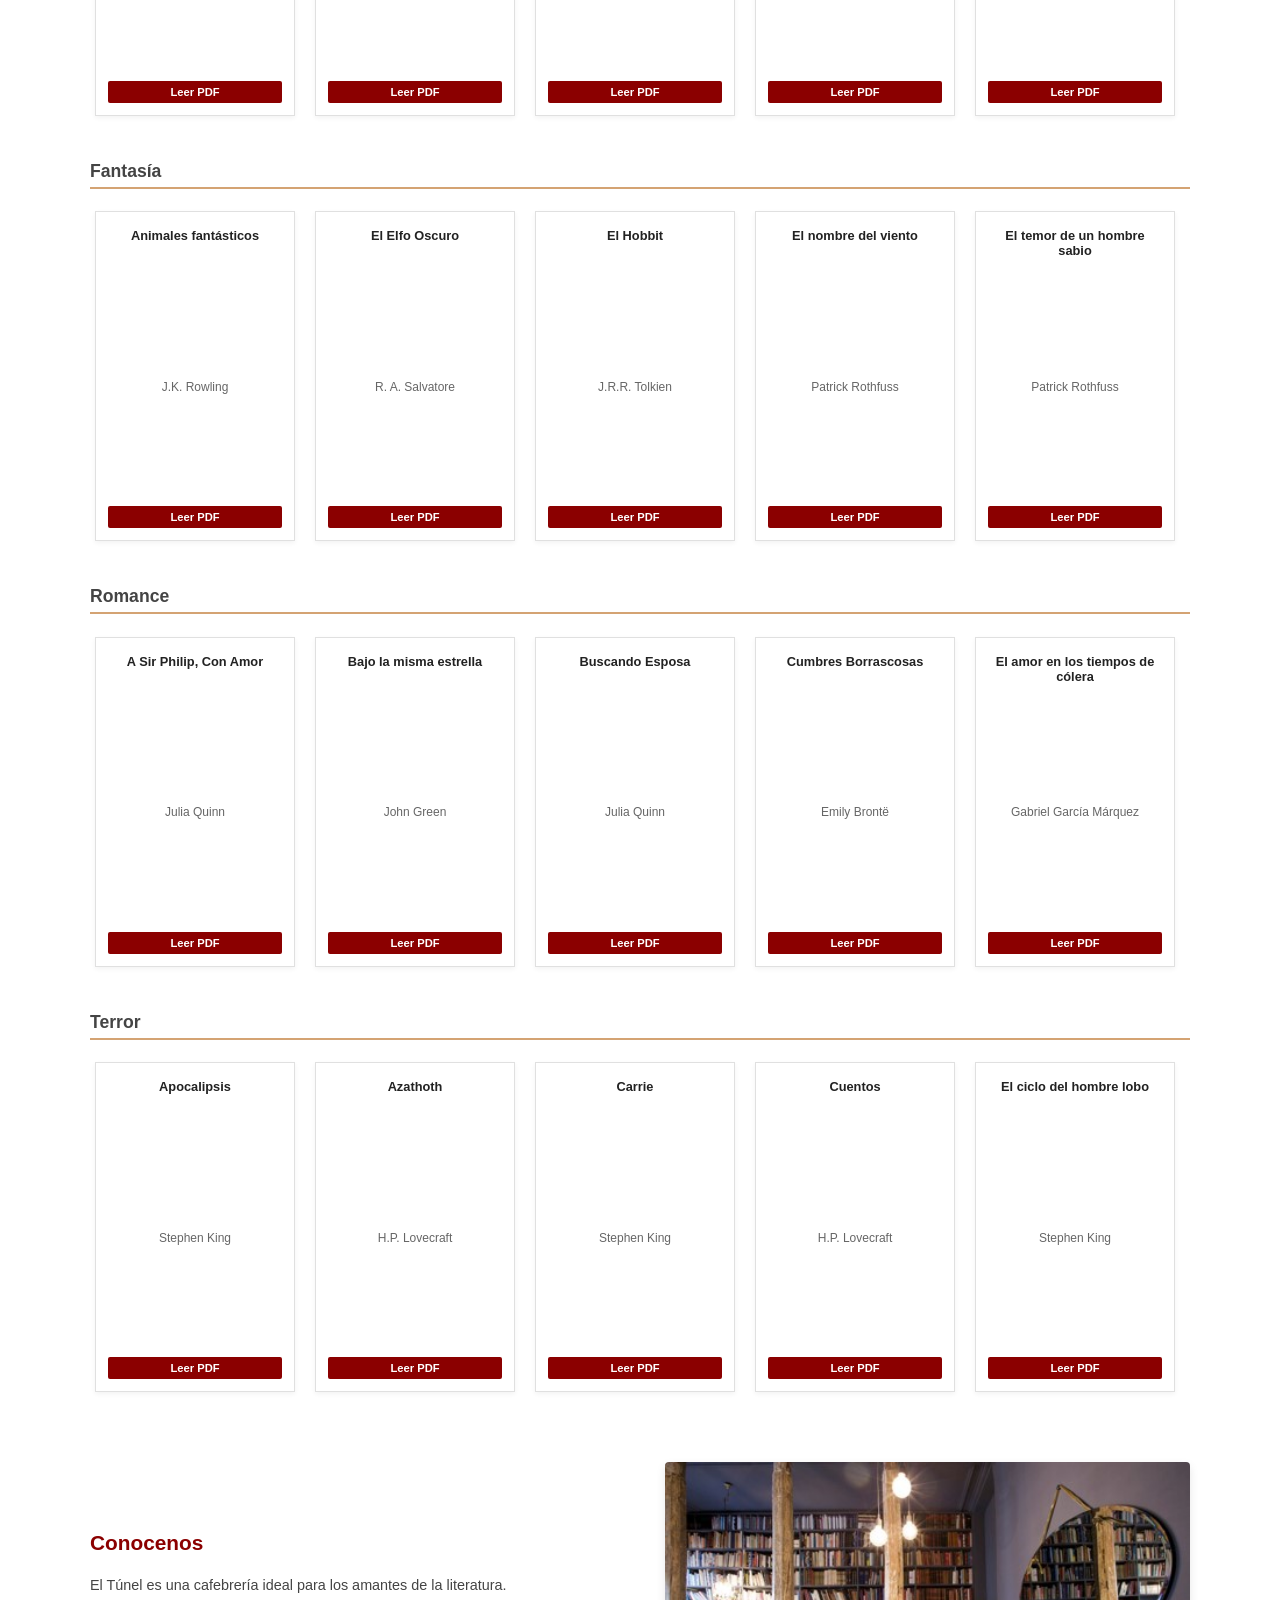
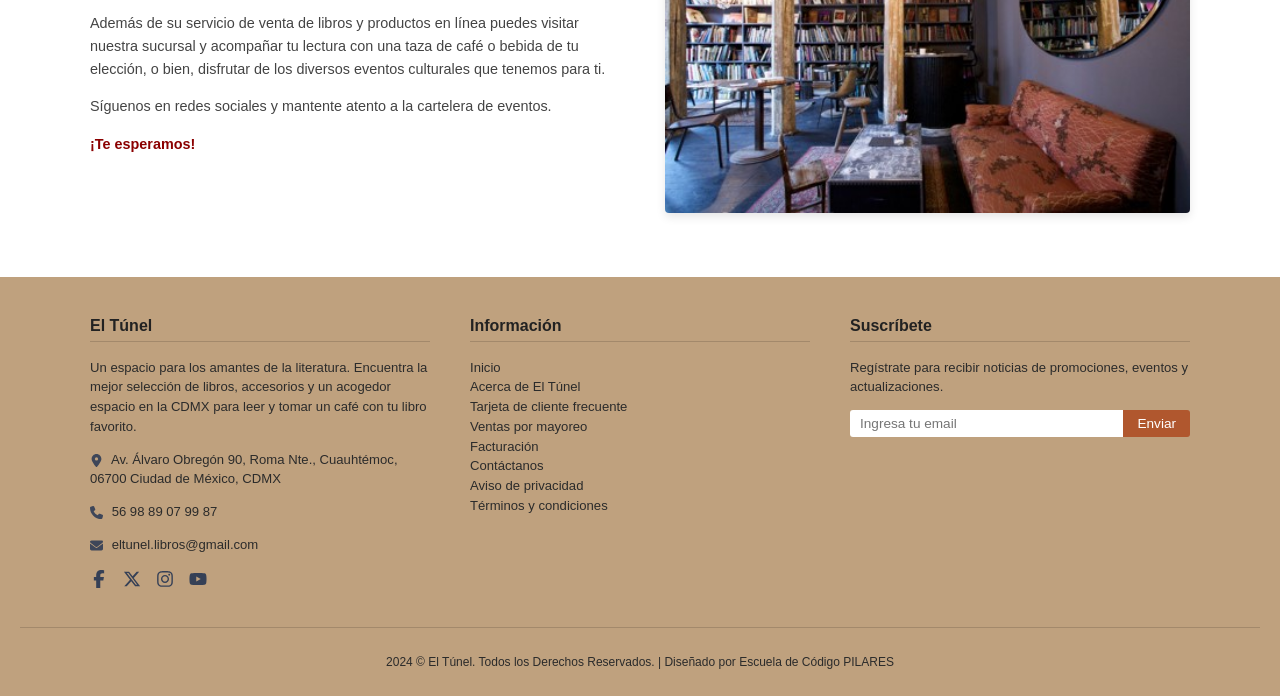
==== commit ceae74ef: "Update index.html" ====
--- a/index.html
+++ b/index.html
@@ -168,9 +168,9 @@
             <div class="contenedor-scroll-horizontal">
                 <div class="scroll-fila">
                     <div class="libro-card">
-                        <h3>¿Sueñan los Androides...</h3>
+                        <h3>¿Sueñan los Androides con ovejas electricas?</h3>
                         <p class="autor">Philip K. Dick</p>
-                        <a href="libros/ciencia ficcion/¿Sueñan los Androides con ovejas electricas-Philip K. Dick.pdf" target="_blank" class="btn-rojo">Leer PDF</a>
+                        <a href="libros/ciencia ficcion/¿Sueñan los Androides con ovejas electricas-Phillip K. Dick..pdf" target="_blank" class="btn-rojo">Leer PDF</a>
                     </div>
                     <div class="libro-card">
                         <h3>1984</h3>
@@ -195,7 +195,7 @@
                     <div class="libro-card">
                         <h3>Ender's Game</h3>
                         <p class="autor">Orson Scott Card</p>
-                        <a href="libros/ciencia ficcion/Ender's Game-Orson Scott Card.pdf" target="_blank" class="btn-rojo">Leer PDF</a>
+                        <a href="libros/ciencia ficcion/Ender´s Game-Orson Scott Card.pdf" target="_blank" class="btn-rojo">Leer PDF</a>
                     </div>
                     <div class="libro-card">
                         <h3>Fahrenheit 451</h3>
@@ -297,7 +297,7 @@
                     <div class="libro-card">
                         <h3>Juego de tronos</h3>
                         <p class="autor">George R.R. Martin</p>
-                        <a href="libros/Fantasia/Juego de tronos Canción de hielo y fuego 1-George R.R. Martin.pdf" target="_blank" class="btn-rojo">Leer PDF</a>
+                        <a href="libros/Fantasia/Juego de tronos Canción de hielo y fuego-George R. R. Martin.pdf" target="_blank" class="btn-rojo">Leer PDF</a>
                     </div>
                     <div class="libro-card">
                         <h3>La Historia Interminable</h3>
@@ -364,7 +364,7 @@
                     <div class="libro-card">
                         <h3>La teoría de los archipiélagos</h3>
                         <p class="autor">Alice Kellen</p>
-                        <a href="libros/romance/La teoría de los archipiélagos-Alice Kellen.pdf" target="_blank" class="btn-rojo">Leer PDF</a>
+                        <a href="libros/romance/La teoría de los archipielagos-Alice Kellen.pdf" target="_blank" class="btn-rojo">Leer PDF</a>
                     </div>
                     <div class="libro-card">
                         <h3>Orgullo y Prejuicio</h3>
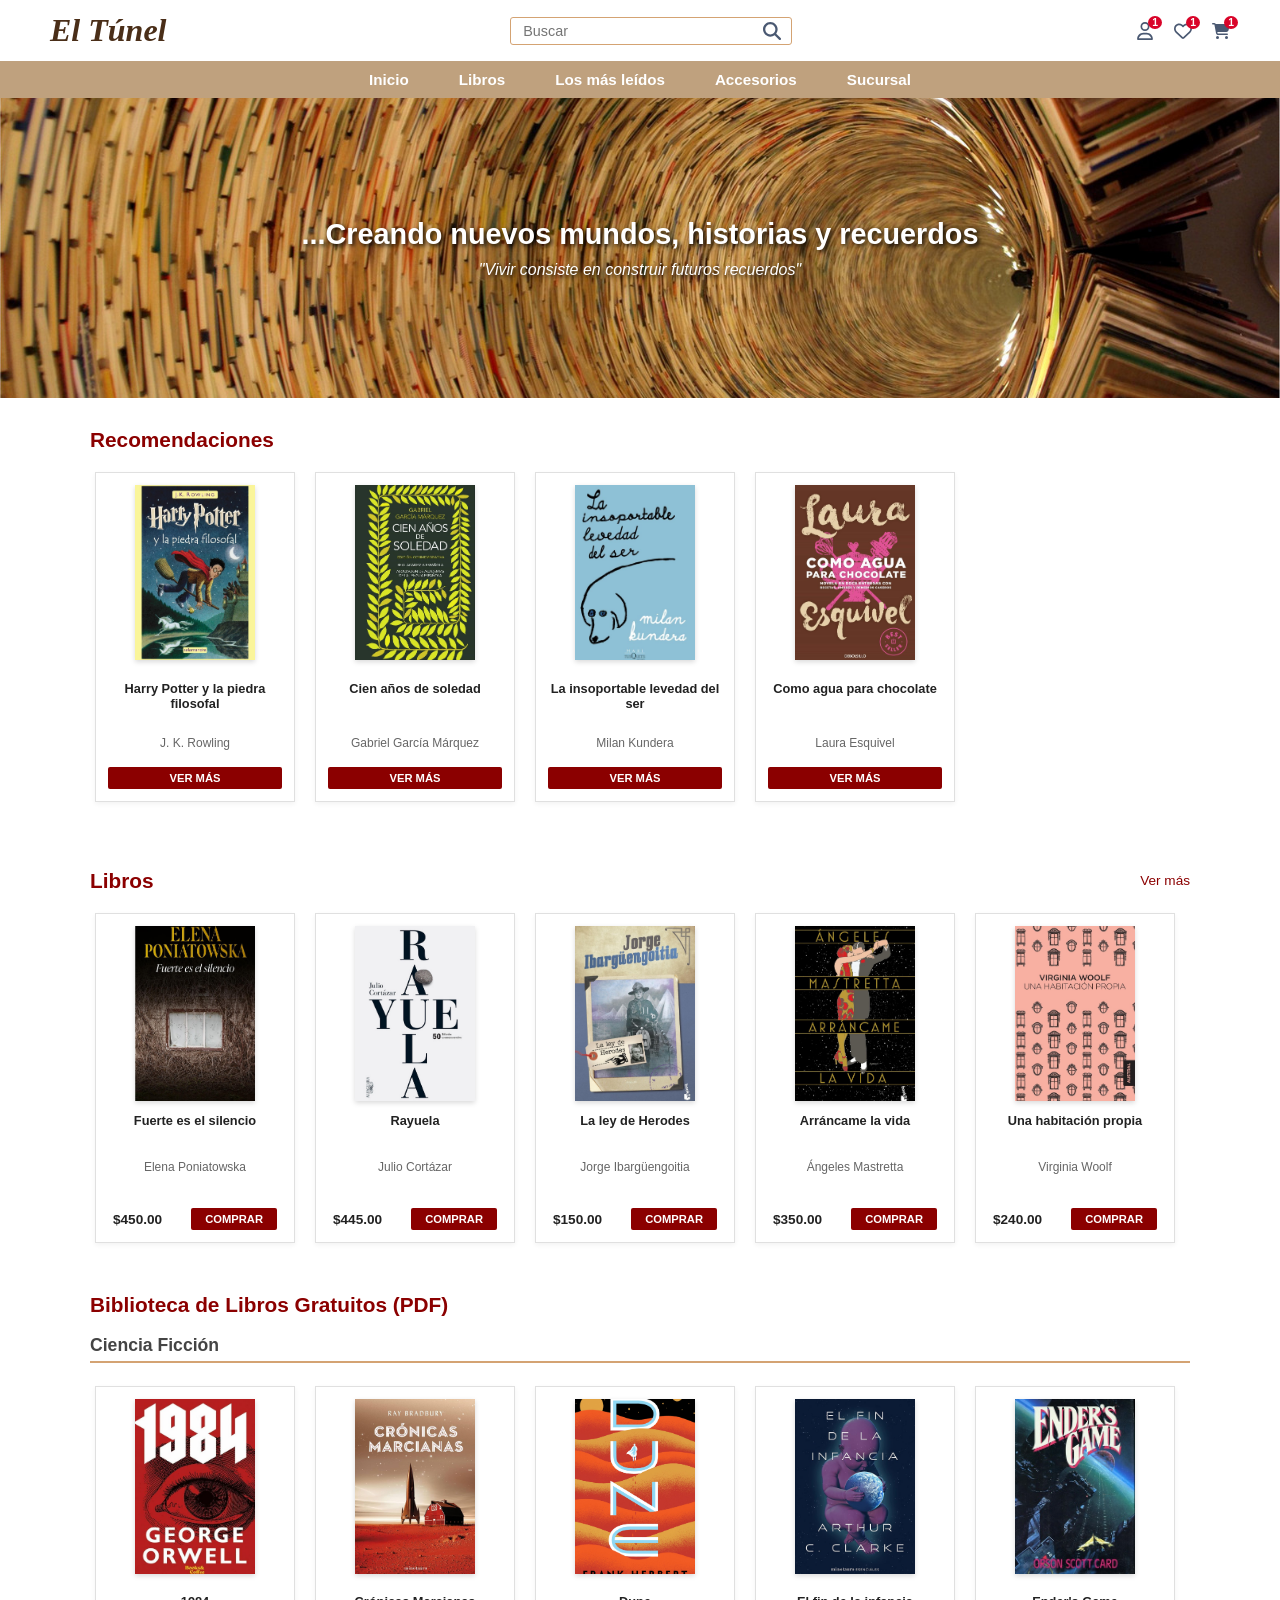
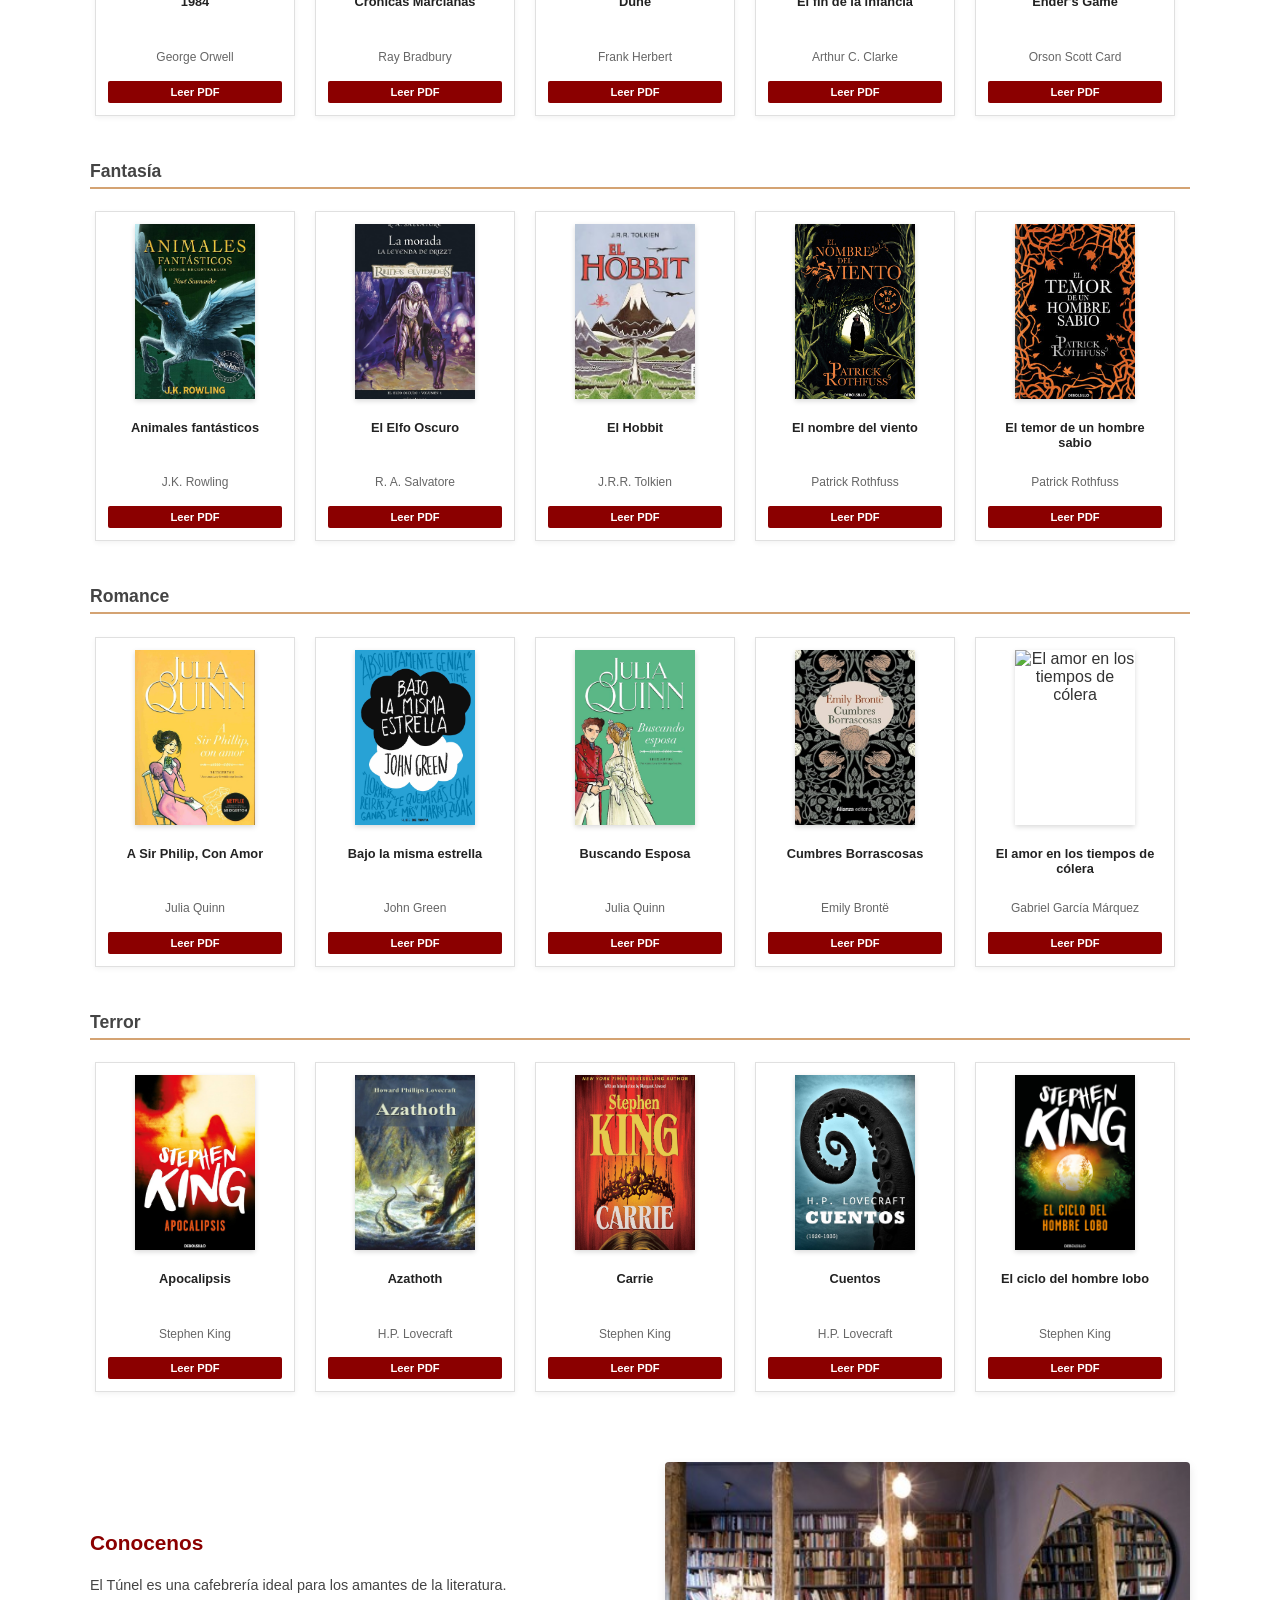
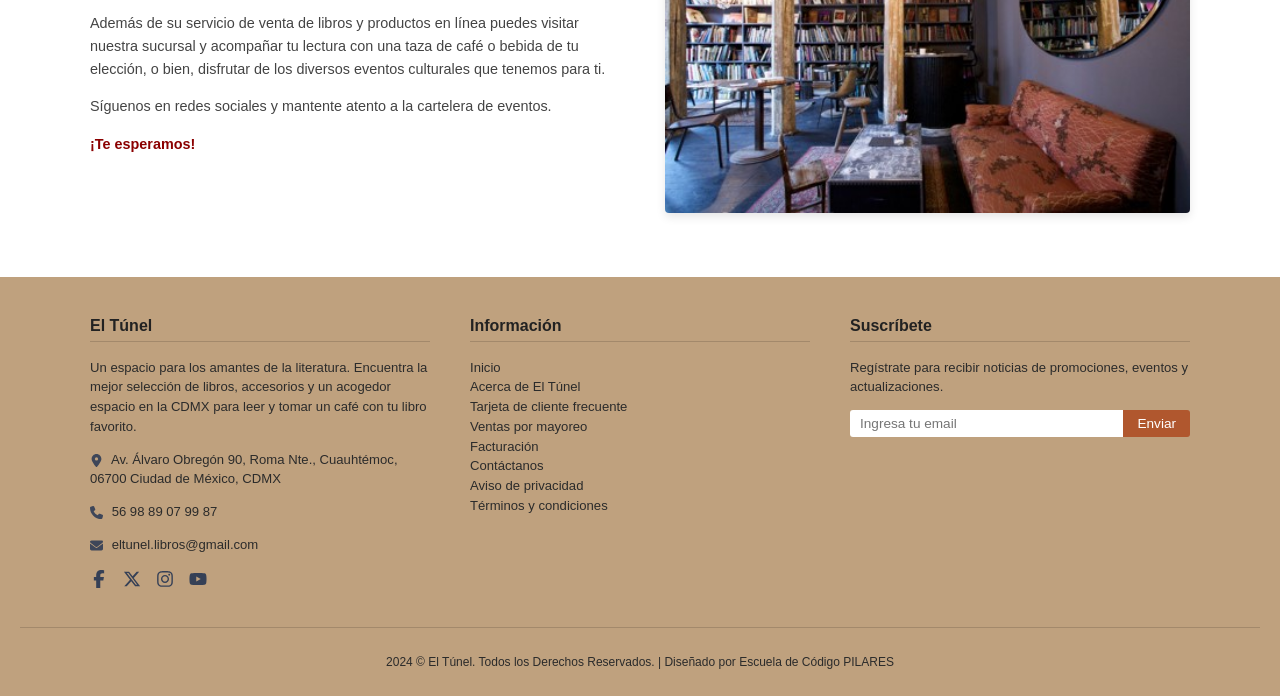
==== commit df800cec: "Update index.html" ====
--- a/index.html
+++ b/index.html
@@ -8,7 +8,7 @@
 </head>
 <body>
 
-    <!-- SECCIÓN 1: CABECERA, LOGO, BUSCADOR E ICONOS -->
+    <!-- SECCIÓN CABECERA, LOGO, BUSCADOR E ICONOS -->
     <header class="header-superior">
         <div class="logo-titulo">El Túnel</div>
         <div class="buscador-contenedor">
@@ -159,7 +159,7 @@
                 </div>
             </div>
         </section>
-        <!-- BIBLIOTECA GRATUITA (PDFs) CON SCROLL HORIZONTAL -->
+        <!-- BIBLIOTECA GRATUITA (TODOS LOS LIBROS PDF) -->
         <section id="libros-gratuitos" class="seccion-bloque">
             <h2 class="titulo-rojo">Biblioteca de Libros Gratuitos (PDF)</h2>
             
@@ -168,74 +168,88 @@
             <div class="contenedor-scroll-horizontal">
                 <div class="scroll-fila">
                     <div class="libro-card">
-                        <h3>¿Sueñan los Androides con ovejas electricas?</h3>
-                        <p class="autor">Philip K. Dick</p>
-                        <a href="libros/ciencia ficcion/¿Sueñan los Androides con ovejas electricas-Phillip K. Dick..pdf" target="_blank" class="btn-rojo">Leer PDF</a>
-                    </div>
-                    <div class="libro-card">
+                        <img src="portadas de libros/ciencia ficcion/1984-GEORGE ORWELL.jpg" alt="1984">
                         <h3>1984</h3>
                         <p class="autor">George Orwell</p>
                         <a href="libros/ciencia ficcion/1984-GEORGE ORWELL.pdf" target="_blank" class="btn-rojo">Leer PDF</a>
                     </div>
                     <div class="libro-card">
+                        <img src="portadas de libros/ciencia ficcion/CRÓNICAS MARCIANAS-RAY BRADBURY.jpg" alt="Crónicas Marcianas">
                         <h3>Crónicas Marcianas</h3>
                         <p class="autor">Ray Bradbury</p>
                         <a href="libros/ciencia ficcion/CRÓNICAS MARCIANAS-RAY BRADBURY.pdf" target="_blank" class="btn-rojo">Leer PDF</a>
                     </div>
                     <div class="libro-card">
+                        <img src="portadas de libros/ciencia ficcion/Dune-Frank Herbert.jpg" alt="Dune">
                         <h3>Dune</h3>
                         <p class="autor">Frank Herbert</p>
                         <a href="libros/ciencia ficcion/Dune-Frank Herbert.pdf" target="_blank" class="btn-rojo">Leer PDF</a>
                     </div>
                     <div class="libro-card">
+                        <img src="portadas de libros/ciencia ficcion/EL FIN DE LA INFANCIA-Arthur C. Clarke.jpg" alt="El fin de la infancia">
                         <h3>El fin de la infancia</h3>
                         <p class="autor">Arthur C. Clarke</p>
                         <a href="libros/ciencia ficcion/EL FIN DE LA INFANCIA-Arthur C. Clarke.pdf" target="_blank" class="btn-rojo">Leer PDF</a>
                     </div>
                     <div class="libro-card">
+                        <img src="portadas de libros/ciencia ficcion/Ender´s Game-Orson Scott Card.jpg" alt="Ender's Game">
                         <h3>Ender's Game</h3>
                         <p class="autor">Orson Scott Card</p>
                         <a href="libros/ciencia ficcion/Ender´s Game-Orson Scott Card.pdf" target="_blank" class="btn-rojo">Leer PDF</a>
                     </div>
                     <div class="libro-card">
+                        <img src="portadas de libros/ciencia ficcion/Fahrenheit 451-Ray Bradbury.jpg" alt="Fahrenheit 451">
                         <h3>Fahrenheit 451</h3>
                         <p class="autor">Ray Bradbury</p>
                         <a href="libros/ciencia ficcion/Fahrenheit 451-Ray Bradbury.pdf" target="_blank" class="btn-rojo">Leer PDF</a>
                     </div>
                     <div class="libro-card">
+                        <img src="portadas de libros/ciencia ficcion/Fundación-Isaac Asimov.jpg" alt="Fundación">
                         <h3>Fundación</h3>
                         <p class="autor">Isaac Asimov</p>
                         <a href="libros/ciencia ficcion/Fundación-Isaac Asimov.pdf" target="_blank" class="btn-rojo">Leer PDF</a>
                     </div>
                     <div class="libro-card">
+                        <img src="portadas de libros/ciencia ficcion/Guia Del Autoestopista Galactic-Douglas Adams.jpg" alt="Guía del Autoestopista">
                         <h3>Guía del Autoestopista</h3>
                         <p class="autor">Douglas Adams</p>
                         <a href="libros/ciencia ficcion/Guia Del Autoestopista Galactic-Douglas Adams.pdf" target="_blank" class="btn-rojo">Leer PDF</a>
                     </div>
                     <div class="libro-card">
+                        <img src="portadas de libros/ciencia ficcion/La Máquina del Tiempo-H.G.Wells.jpg" alt="La Máquina del Tiempo">
                         <h3>La Máquina del Tiempo</h3>
                         <p class="autor">H.G. Wells</p>
                         <a href="libros/ciencia ficcion/La Máquina del Tiempo-H.G.Wells.pdf" target="_blank" class="btn-rojo">Leer PDF</a>
                     </div>
                     <div class="libro-card">
+                        <img src="portadas de libros/ciencia ficcion/Neuromante-WILLIAM GIBSON.jpg" alt="Neuromante">
                         <h3>Neuromante</h3>
                         <p class="autor">William Gibson</p>
                         <a href="libros/ciencia ficcion/Neuromante-WILLIAM GIBSON.pdf" target="_blank" class="btn-rojo">Leer PDF</a>
                     </div>
                     <div class="libro-card">
+                        <img src="portadas de libros/ciencia ficcion/Project Hail Mary-Andy Weir.jpg" alt="Project Hail Mary">
                         <h3>Project Hail Mary</h3>
                         <p class="autor">Andy Weir</p>
                         <a href="libros/ciencia ficcion/Project Hail Mary-Andy Weir.pdf" target="_blank" class="btn-rojo">Leer PDF</a>
                     </div>
                     <div class="libro-card">
+                        <img src="portadas de libros/ciencia ficcion/The Left Hand of Darkness-Ursula K. Le Guin.jpg" alt="The Left Hand of Darkness">
                         <h3>The Left Hand of Darkness</h3>
                         <p class="autor">Ursula K. Le Guin</p>
                         <a href="libros/ciencia ficcion/The Left Hand of Darkness-Ursula K. Le Guin.pdf" target="_blank" class="btn-rojo">Leer PDF</a>
                     </div>
                     <div class="libro-card">
+                        <img src="portadas de libros/ciencia ficcion/Un Mundo Feliz-Aldous Huxley.jpeg" alt="Un Mundo Feliz">
                         <h3>Un Mundo Feliz</h3>
                         <p class="autor">Aldous Huxley</p>
                         <a href="libros/ciencia ficcion/Un Mundo Feliz-Aldous Huxley.pdf" target="_blank" class="btn-rojo">Leer PDF</a>
+                    </div>
+                    <div class="libro-card">
+                        <img src="portadas de libros/ciencia ficcion/¿Sueñan los Androides con ovejas electricas-Phillip K. Dick..jpg" alt="¿Sueñan los Androides...">
+                        <h3>¿Sueñan los Androides...</h3>
+                        <p class="autor">Philip K. Dick</p>
+                        <a href="libros/ciencia ficcion/¿Sueñan los Androides con ovejas electricas-Phillip K. Dick..pdf" target="_blank" class="btn-rojo">Leer PDF</a>
                     </div>
                 </div>
             </div>
@@ -245,71 +259,85 @@
             <div class="contenedor-scroll-horizontal">
                 <div class="scroll-fila">
                     <div class="libro-card">
+                        <img src="portadas de libros/Fantasia/Animales fantasticos y donde encontrarlos-J.K. ROWLING.jpg" alt="Animales fantásticos">
                         <h3>Animales fantásticos</h3>
                         <p class="autor">J.K. Rowling</p>
                         <a href="libros/Fantasia/Animales fantasticos y donde encontrarlos-J.K. ROWLING.pdf" target="_blank" class="btn-rojo">Leer PDF</a>
                     </div>
                     <div class="libro-card">
+                        <img src="portadas de libros/Fantasia/El Elfo Oscuro 1-R. A. Salvatore.jpg" alt="El Elfo Oscuro">
                         <h3>El Elfo Oscuro</h3>
                         <p class="autor">R. A. Salvatore</p>
                         <a href="libros/Fantasia/El Elfo Oscuro 1-R. A. Salvatore.pdf" target="_blank" class="btn-rojo">Leer PDF</a>
                     </div>
                     <div class="libro-card">
+                        <img src="portadas de libros/Fantasia/EL HOBBIT-J.R.R. TOLKIEN.jpg" alt="El Hobbit">
                         <h3>El Hobbit</h3>
                         <p class="autor">J.R.R. Tolkien</p>
                         <a href="libros/Fantasia/EL HOBBIT-J.R.R. TOLKIEN.pdf" target="_blank" class="btn-rojo">Leer PDF</a>
                     </div>
                     <div class="libro-card">
+                        <img src="portadas de libros/Fantasia/El nombre del viento - Rothfuss Patrick.jpg" alt="El nombre del viento">
                         <h3>El nombre del viento</h3>
                         <p class="autor">Patrick Rothfuss</p>
                         <a href="libros/Fantasia/El nombre del viento - Rothfuss Patrick.pdf" target="_blank" class="btn-rojo">Leer PDF</a>
                     </div>
                     <div class="libro-card">
+                        <img src="portadas de libros/Fantasia/El temor de un hombre sabio-Patrick Rothfuss.jpg" alt="El temor de un hombre sabio">
                         <h3>El temor de un hombre sabio</h3>
                         <p class="autor">Patrick Rothfuss</p>
                         <a href="libros/Fantasia/El temor de un hombre sabio-Patrick Rothfuss.pdf" target="_blank" class="btn-rojo">Leer PDF</a>
                     </div>
                     <div class="libro-card">
+                        <img src="portadas de libros/Fantasia/Harry Potter y el cáliz de fuego-J.K. ROWLING.jpg" alt="Harry Potter">
                         <h3>Harry Potter y el cáliz de fuego</h3>
                         <p class="autor">J.K. Rowling</p>
                         <a href="libros/Fantasia/Harry Potter y el cáliz de fuego-J.K. ROWLING.pdf" target="_blank" class="btn-rojo">Leer PDF</a>
                     </div>
                     <div class="libro-card">
-                        <h3>Harry Potter y el misterio del príncipe</h3>
+                        <img src="portadas de libros/Fantasia/Harry Potter y el príncipe mestizo-J.K. ROWLING.jpg" alt="Harry Potter">
+                        <h3>Harry Potter y el príncipe mestizo</h3>
                         <p class="autor">J.K. Rowling</p>
                         <a href="libros/Fantasia/Harry Potter y el príncipe mestizo-J.K. ROWLING.pdf" target="_blank" class="btn-rojo">Leer PDF</a>
                     </div>
                     <div class="libro-card">
+                        <img src="portadas de libros/Fantasia/Harry Potter y la cámara secreta-J.K. ROWLING.jpg" alt="Harry Potter">
                         <h3>Harry Potter y la cámara secreta</h3>
                         <p class="autor">J.K. Rowling</p>
                         <a href="libros/Fantasia/Harry Potter y la cámara secreta-J.K. ROWLING.pdf" target="_blank" class="btn-rojo">Leer PDF</a>
                     </div>
                     <div class="libro-card">
+                        <img src="portadas de libros/Fantasia/Harry Potter y la orden del fénix-J.K. ROWLING.jpg" alt="Harry Potter">
                         <h3>Harry Potter y la Orden del Fénix</h3>
                         <p class="autor">J.K. Rowling</p>
                         <a href="libros/Fantasia/Harry Potter y la orden del fénix-J.K. ROWLING.pdf" target="_blank" class="btn-rojo">Leer PDF</a>
                     </div>
                     <div class="libro-card">
+                        <img src="portadas de libros/Fantasia/Harry Potter y las reliquias de la muerte-J.K. ROWLING.jpg" alt="Harry Potter">
                         <h3>Harry Potter y las Reliquias de la Muerte</h3>
                         <p class="autor">J.K. Rowling</p>
                         <a href="libros/Fantasia/Harry Potter y las reliquias de la muerte-J.K. ROWLING.pdf" target="_blank" class="btn-rojo">Leer PDF</a>
                     </div>
                     <div class="libro-card">
+                        <img src="portadas de libros/Fantasia/Juego de tronos Cancion de hielo y fuego 1-George R.R. Martin.jpg" alt="Juego de tronos">
                         <h3>Juego de tronos</h3>
                         <p class="autor">George R.R. Martin</p>
-                        <a href="libros/Fantasia/Juego de tronos Canción de hielo y fuego-George R. R. Martin.pdf" target="_blank" class="btn-rojo">Leer PDF</a>
-                    </div>
-                    <div class="libro-card">
+                        <a href="libros/Fantasia/Juego de tronos Cancion de hielo y fuego 1-George R.R. Martin.pdf" target="_blank" class="btn-rojo">Leer PDF</a>
+                    </div>
+                    <div class="libro-card">
+                        <img src="portadas de libros/Fantasia/La Historia Interminable-Michael Ende.jpg" alt="La Historia Interminable">
                         <h3>La Historia Interminable</h3>
                         <p class="autor">Michael Ende</p>
                         <a href="libros/Fantasia/La Historia Interminable-Michael Ende.pdf" target="_blank" class="btn-rojo">Leer PDF</a>
                     </div>
                     <div class="libro-card">
+                        <img src="portadas de libros/Fantasia/Los crímenes de Grindelwald-J.K. ROWLING.jpg" alt="Grindelwald">
                         <h3>Los crímenes de Grindelwald</h3>
                         <p class="autor">J.K. Rowling</p>
                         <a href="libros/Fantasia/Los crímenes de Grindelwald-J.K. ROWLING.pdf" target="_blank" class="btn-rojo">Leer PDF</a>
                     </div>
                     <div class="libro-card">
+                        <img src="portadas de libros/Fantasia/Nacidos de la bruma Historia secreta-Brandon Sanderson.jpg" alt="Nacidos de la bruma">
                         <h3>Nacidos de la bruma</h3>
                         <p class="autor">Brandon Sanderson</p>
                         <a href="libros/Fantasia/Nacidos de la bruma Historia secreta-Brandon Sanderson.pdf" target="_blank" class="btn-rojo">Leer PDF</a>
@@ -322,61 +350,73 @@
             <div class="contenedor-scroll-horizontal">
                 <div class="scroll-fila">
                     <div class="libro-card">
+                        <img src="portadas de libros/romance/A Sir Philip, Con Amor – Julia Quinn.jpg" alt="A Sir Philip">
                         <h3>A Sir Philip, Con Amor</h3>
                         <p class="autor">Julia Quinn</p>
                         <a href="libros/romance/A Sir Philip, Con Amor – Julia Quinn.pdf" target="_blank" class="btn-rojo">Leer PDF</a>
                     </div>
                     <div class="libro-card">
+                        <img src="portadas de libros/romance/Bajo la misma Estrella-JOHN GREEN.jpg" alt="Bajo la misma estrella">
                         <h3>Bajo la misma estrella</h3>
                         <p class="autor">John Green</p>
                         <a href="libros/romance/Bajo la misma Estrella-JOHN GREEN.pdf" target="_blank" class="btn-rojo">Leer PDF</a>
                     </div>
                     <div class="libro-card">
+                        <img src="portadas de libros/romance/Buscando Esposa – Julia Quinn.jpg" alt="Buscando Esposa">
                         <h3>Buscando Esposa</h3>
                         <p class="autor">Julia Quinn</p>
                         <a href="libros/romance/Buscando Esposa – Julia Quinn.pdf" target="_blank" class="btn-rojo">Leer PDF</a>
                     </div>
                     <div class="libro-card">
+                        <img src="portadas de libros/romance/CUMBRES BORRASCOSAS-Emily Brontë.jpg" alt="Cumbres Borrascosas">
                         <h3>Cumbres Borrascosas</h3>
                         <p class="autor">Emily Brontë</p>
                         <a href="libros/romance/CUMBRES BORRASCOSAS-Emily Brontë.pdf" target="_blank" class="btn-rojo">Leer PDF</a>
                     </div>
                     <div class="libro-card">
+                        <img src="portadas de libros/romance/EL AMOR EN LOS TIEMPOS DE COLERA-Gabriel Garcia Marquez.jpg" alt="El amor en los tiempos de cólera">
                         <h3>El amor en los tiempos de cólera</h3>
                         <p class="autor">Gabriel García Márquez</p>
-                        <a href="libros/romance/EL AMOR EN LOS TIEMPOS DE COLERA-Gabriel García Márquez.pdf" target="_blank" class="btn-rojo">Leer PDF</a>
-                    </div>
-                    <div class="libro-card">
+                        <a href="libros/romance/EL AMOR EN LOS TIEMPOS DE COLERA-Gabriel Garcia Marquez.pdf" target="_blank" class="btn-rojo">Leer PDF</a>
+                    </div>
+                    <div class="libro-card">
+                        <img src="portadas de libros/romance/El Corazón De Una Bridgerton – Julia Quinn.jpg" alt="El Corazón De Una Bridgerton">
                         <h3>El Corazón De Una Bridgerton</h3>
                         <p class="autor">Julia Quinn</p>
                         <a href="libros/romance/El Corazón De Una Bridgerton – Julia Quinn.pdf" target="_blank" class="btn-rojo">Leer PDF</a>
                     </div>
                     <div class="libro-card">
+                        <img src="portadas de libros/romance/El Duque y Yo – Julia Quinn.jpg" alt="El Duque y Yo">
                         <h3>El Duque y Yo</h3>
                         <p class="autor">Julia Quinn</p>
                         <a href="libros/romance/El Duque y Yo – Julia Quinn.pdf" target="_blank" class="btn-rojo">Leer PDF</a>
                     </div>
                     <div class="libro-card">
+                        <img src="portadas de libros/romance/El Vizconde Que Me Amó – Julia Quinn.jpg" alt="El Vizconde Que Me Amó">
                         <h3>El Vizconde Que Me Amó</h3>
                         <p class="autor">Julia Quinn</p>
                         <a href="libros/romance/El Vizconde Que Me Amó – Julia Quinn.pdf" target="_blank" class="btn-rojo">Leer PDF</a>
                     </div>
                     <div class="libro-card">
+                        <img src="portadas de libros/romance/La teoria de los archipelagos - Alice Kellen.jpg" alt="La teoría de los archipiélagos">
                         <h3>La teoría de los archipiélagos</h3>
                         <p class="autor">Alice Kellen</p>
-                        <a href="libros/romance/La teoría de los archipielagos-Alice Kellen.pdf" target="_blank" class="btn-rojo">Leer PDF</a>
-                    </div>
-                    <div class="libro-card">
+                        <a href="libros/romance/La teoria de los archipelagos - Alice Kellen.pdf" target="_blank" class="btn-rojo">Leer PDF</a>
+                    </div>
+                    <div class="libro-card">
+                        <img src="portadas de libros/romance/Orgullo y Prejuicio-JANE AUSTEN.jpg" alt="Orgullo y Prejuicio">
                         <h3>Orgullo y Prejuicio</h3>
                         <p class="autor">Jane Austen</p>
                         <a href="libros/romance/Orgullo y Prejuicio-JANE AUSTEN.pdf" target="_blank" class="btn-rojo">Leer PDF</a>
                     </div>
                     <div class="libro-card">
+                        <img src="portadas de libros/romance/Por Un Beso – Julia Quinn.jpg" alt="Por Un Beso">
                         <h3>Por Un Beso</h3>
                         <p class="autor">Julia Quinn</p>
                         <a href="libros/romance/Por Un Beso – Julia Quinn.pdf" target="_blank" class="btn-rojo">Leer PDF</a>
                     </div>
                     <div class="libro-card">
+                        <img src="portadas de libros/romance/Seduciendo A Mr. Bridgerton – Julia Quinn.jpg" alt="Seduciendo A Mr. Bridgerton">
                         <h3>Seduciendo A Mr. Bridgerton</h3>
                         <p class="autor">Julia Quinn</p>
                         <a href="libros/romance/Seduciendo A Mr. Bridgerton – Julia Quinn.pdf" target="_blank" class="btn-rojo">Leer PDF</a>
@@ -394,41 +434,49 @@
             <div class="contenedor-scroll-horizontal">
                 <div class="scroll-fila">
                     <div class="libro-card">
+                        <img src="portadas de libros/terror/APOCALIPSIS-Stephen King.jpg" alt="Apocalipsis">
                         <h3>Apocalipsis</h3>
                         <p class="autor">Stephen King</p>
                         <a href="libros/terror/APOCALIPSIS-Stephen King.pdf" target="_blank" class="btn-rojo">Leer PDF</a>
                     </div>
                     <div class="libro-card">
+                        <img src="portadas de libros/terror/Azathoth-H.P.LOVECRAFT.jpg" alt="Azathoth">
                         <h3>Azathoth</h3>
                         <p class="autor">H.P. Lovecraft</p>
                         <a href="libros/terror/Azathoth-H.P.LOVECRAFT.pdf" target="_blank" class="btn-rojo">Leer PDF</a>
                     </div>
                     <div class="libro-card">
+                        <img src="portadas de libros/terror/CARRIE-Stephen King.jpg" alt="Carrie">
                         <h3>Carrie</h3>
                         <p class="autor">Stephen King</p>
                         <a href="libros/terror/CARRIE-Stephen King.pdf" target="_blank" class="btn-rojo">Leer PDF</a>
                     </div>
                     <div class="libro-card">
+                        <img src="portadas de libros/terror/Cuentos-H.P.LOVECRAFT.jpg" alt="Cuentos">
                         <h3>Cuentos</h3>
                         <p class="autor">H.P. Lovecraft</p>
                         <a href="libros/terror/Cuentos-H.P.LOVECRAFT.pdf" target="_blank" class="btn-rojo">Leer PDF</a>
                     </div>
                     <div class="libro-card">
+                        <img src="portadas de libros/terror/El ciclo del hombre lobo -Stephen King.jpg" alt="El ciclo del hombre lobo">
                         <h3>El ciclo del hombre lobo</h3>
                         <p class="autor">Stephen King</p>
                         <a href="libros/terror/El ciclo del hombre lobo -Stephen King.pdf" target="_blank" class="btn-rojo">Leer PDF</a>
                     </div>
                     <div class="libro-card">
+                        <img src="portadas de libros/terror/El modelo de Pickman-H.P.LOVECRAFT.jpg" alt="El modelo de Pickman">
                         <h3>El modelo de Pickman</h3>
                         <p class="autor">H.P. Lovecraft</p>
                         <a href="libros/terror/El modelo de Pickman-H.P.LOVECRAFT.pdf" target="_blank" class="btn-rojo">Leer PDF</a>
                     </div>
                     <div class="libro-card">
+                        <img src="portadas de libros/terror/El Resplandor-Stephen King.jpg" alt="El Resplandor">
                         <h3>El Resplandor</h3>
                         <p class="autor">Stephen King</p>
                         <a href="libros/terror/El Resplandor-Stephen King.pdf" target="_blank" class="btn-rojo">Leer PDF</a>
                     </div>
                     <div class="libro-card">
+                        <img src="portadas de libros/terror/En las montañas de la locura-H.P.LOVECRAFT.jpg" alt="En las montañas de la locura">
                         <h3>En las montañas de la locura</h3>
                         <p class="autor">H.P. Lovecraft</p>
                         <a href="libros/terror/En las montañas de la locura-H.P.LOVECRAFT.pdf" target="_blank" class="btn-rojo">Leer PDF</a>
@@ -439,26 +487,31 @@
                         <a href="libros/terror/Historia del Necronomicón-H.P.LOVECRAFT.pdf" target="_blank" class="btn-rojo">Leer PDF</a>
                     </div>
                     <div class="libro-card">
+                        <img src="portadas de libros/terror/IT-Stephen King.jpg" alt="IT">
                         <h3>IT</h3>
                         <p class="autor">Stephen King</p>
                         <a href="libros/terror/IT-Stephen King.pdf" target="_blank" class="btn-rojo">Leer PDF</a>
                     </div>
                     <div class="libro-card">
+                        <img src="portadas de libros/terror/La llamada de Cthulhu-H.P.LOVECRAFT.jpg" alt="La llamada de Cthulhu">
                         <h3>La llamada de Cthulhu</h3>
                         <p class="autor">H.P. Lovecraft</p>
                         <a href="libros/terror/La llamada de Cthulhu-H.P.LOVECRAFT.pdf" target="_blank" class="btn-rojo">Leer PDF</a>
                     </div>
                     <div class="libro-card">
+                        <img src="portadas de libros/terror/La sangre manda-Stephen King.jpg" alt="La sangre manda">
                         <h3>La sangre manda</h3>
                         <p class="autor">Stephen King</p>
                         <a href="libros/terror/La sangre manda-Stephen King.pdf" target="_blank" class="btn-rojo">Leer PDF</a>
                     </div>
                     <div class="libro-card">
+                        <img src="portadas de libros/terror/Los otros dioses-H.P.LOVECRAFT.jpg" alt="Los otros dioses">
                         <h3>Los otros dioses</h3>
                         <p class="autor">H.P. Lovecraft</p>
                         <a href="libros/terror/Los otros dioses-H.P.LOVECRAFT.pdf" target="_blank" class="btn-rojo">Leer PDF</a>
                     </div>
                     <div class="libro-card">
+                        <img src="portadas de libros/terror/Mientras escribo-Stephen King.jpg" alt="Mientras escribo">
                         <h3>Mientras escribo</h3>
                         <p class="autor">Stephen King</p>
                         <a href="libros/terror/Mientras escribo-Stephen King.pdf" target="_blank" class="btn-rojo">Leer PDF</a>
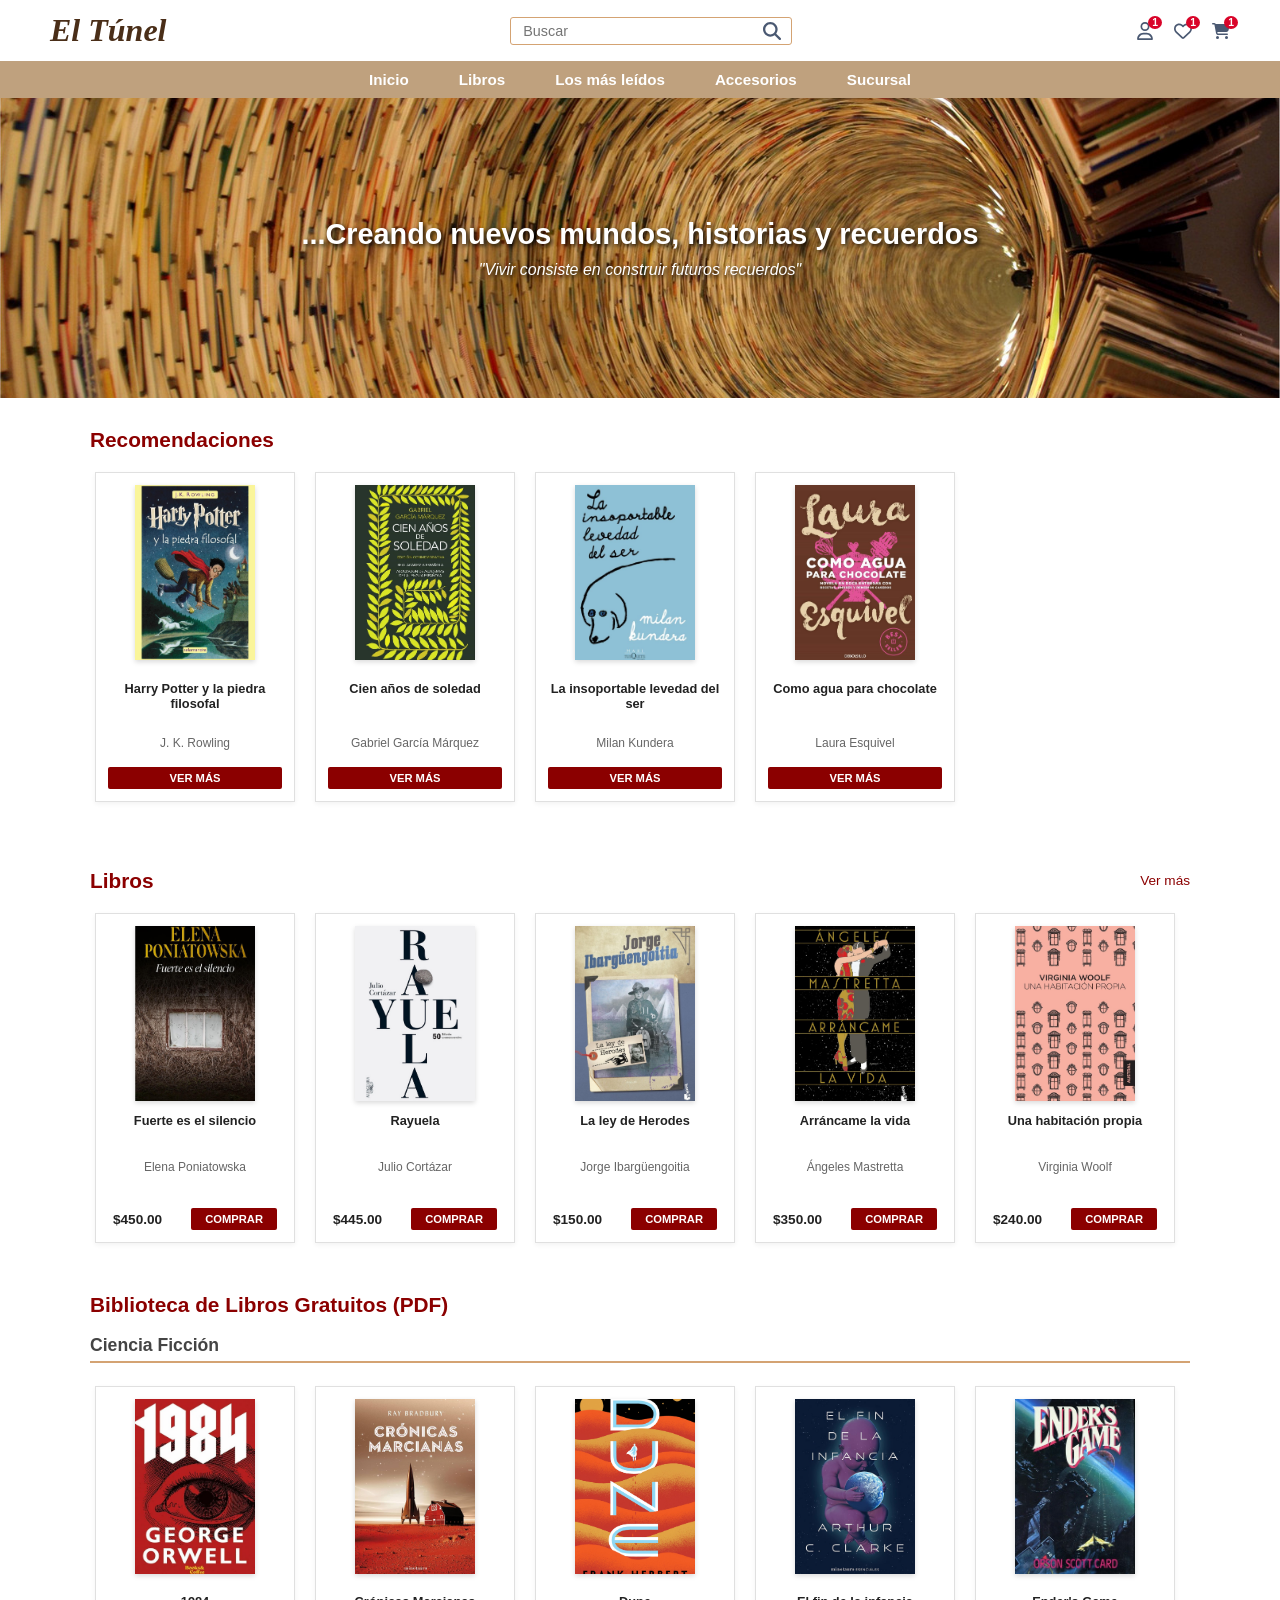
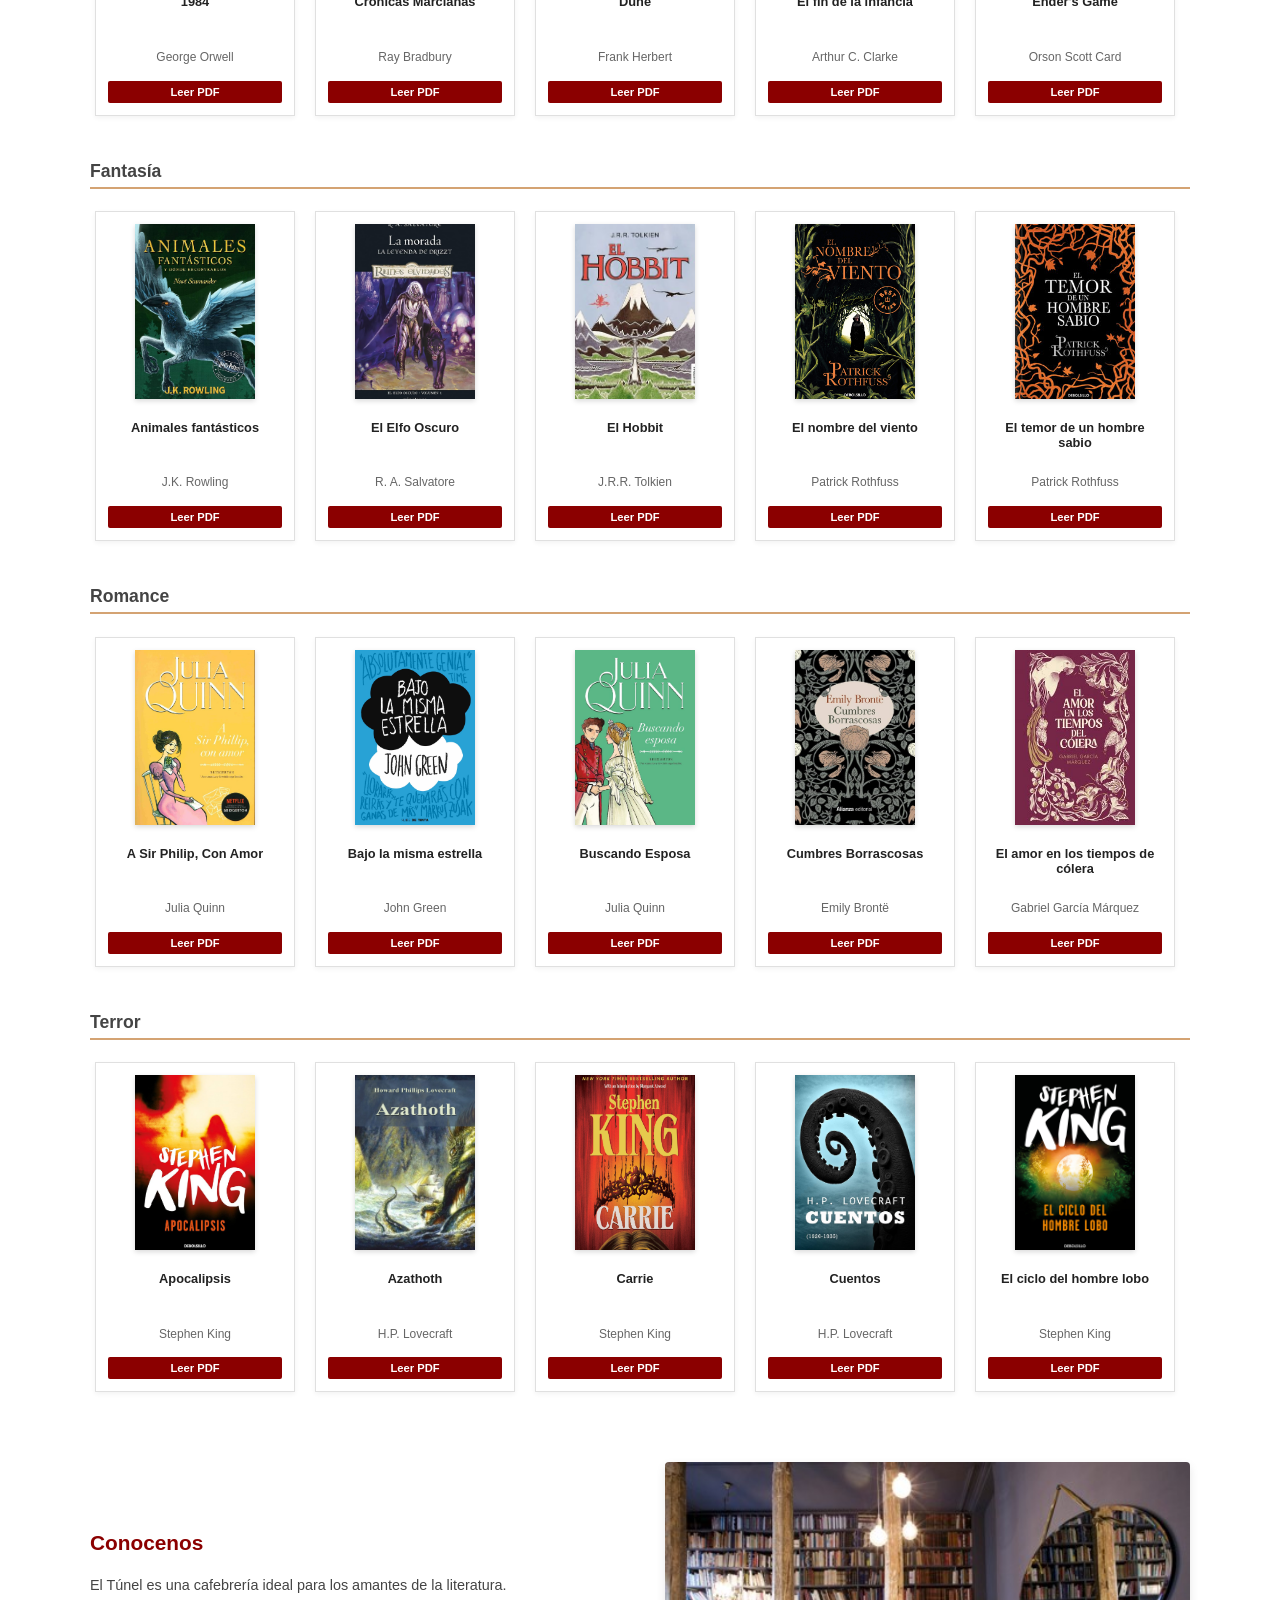
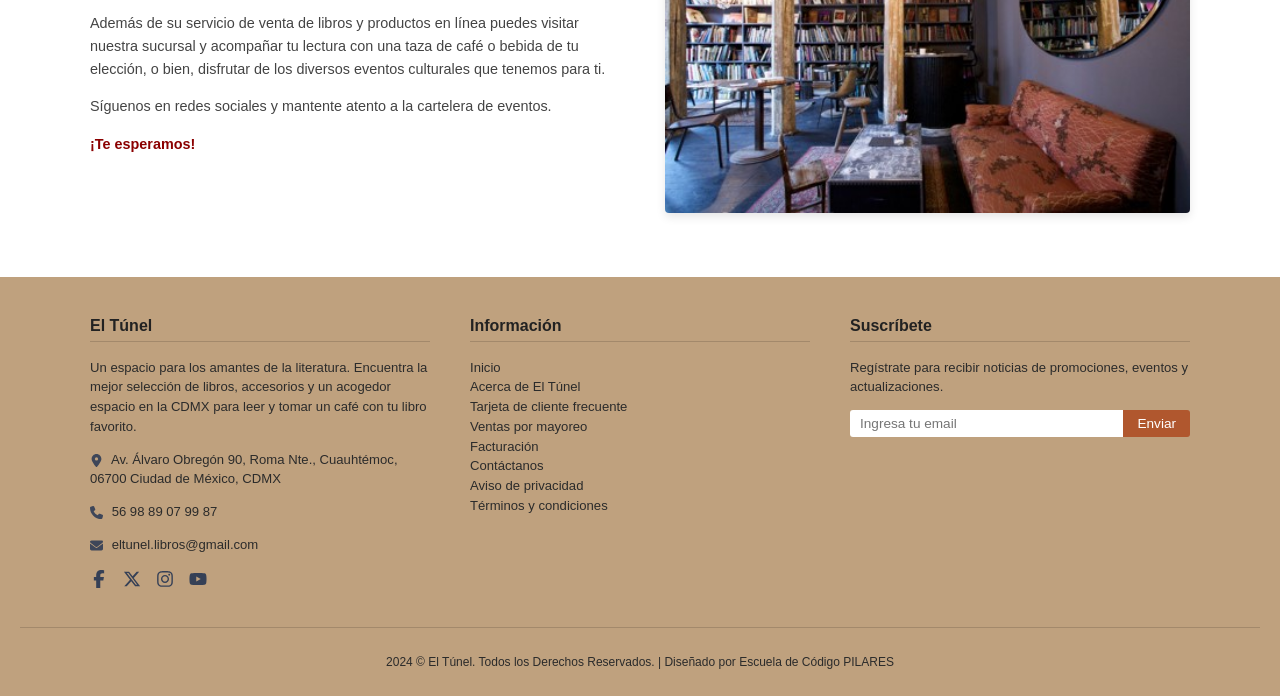
==== commit 3857db20: "Fix image paths and update PDF links in index.html" ====
--- a/index.html
+++ b/index.html
@@ -319,10 +319,10 @@
                         <a href="libros/Fantasia/Harry Potter y las reliquias de la muerte-J.K. ROWLING.pdf" target="_blank" class="btn-rojo">Leer PDF</a>
                     </div>
                     <div class="libro-card">
-                        <img src="portadas de libros/Fantasia/Juego de tronos Cancion de hielo y fuego 1-George R.R. Martin.jpg" alt="Juego de tronos">
+                        <img src="portadas de libros/Fantasia/Juego de tronos Canción de hielo y fuego-George R. R. Martin.jpg" alt="Juego de tronos">
                         <h3>Juego de tronos</h3>
                         <p class="autor">George R.R. Martin</p>
-                        <a href="libros/Fantasia/Juego de tronos Cancion de hielo y fuego 1-George R.R. Martin.pdf" target="_blank" class="btn-rojo">Leer PDF</a>
+                        <a href="libros/Fantasia/Juego de tronos Canción de hielo y fuego-George R. R. Martin.pdf" target="_blank" class="btn-rojo">Leer PDF</a>
                     </div>
                     <div class="libro-card">
                         <img src="portadas de libros/Fantasia/La Historia Interminable-Michael Ende.jpg" alt="La Historia Interminable">
@@ -374,10 +374,10 @@
                         <a href="libros/romance/CUMBRES BORRASCOSAS-Emily Brontë.pdf" target="_blank" class="btn-rojo">Leer PDF</a>
                     </div>
                     <div class="libro-card">
-                        <img src="portadas de libros/romance/EL AMOR EN LOS TIEMPOS DE COLERA-Gabriel Garcia Marquez.jpg" alt="El amor en los tiempos de cólera">
+                        <img src="portadas de libros/romance/EL AMOR EN LOS TIEMPOS DE COLERA- GABRIEL GARCIA MARQUEZ.jpg" alt="El amor en los tiempos de cólera">
                         <h3>El amor en los tiempos de cólera</h3>
                         <p class="autor">Gabriel García Márquez</p>
-                        <a href="libros/romance/EL AMOR EN LOS TIEMPOS DE COLERA-Gabriel Garcia Marquez.pdf" target="_blank" class="btn-rojo">Leer PDF</a>
+                        <a href="libros/romance/EL AMOR EN LOS TIEMPOS DE COLERA- GABRIEL GARCIA MARQUEZ.pdf" target="_blank" class="btn-rojo">Leer PDF</a>
                     </div>
                     <div class="libro-card">
                         <img src="portadas de libros/romance/El Corazón De Una Bridgerton – Julia Quinn.jpg" alt="El Corazón De Una Bridgerton">
@@ -398,10 +398,10 @@
                         <a href="libros/romance/El Vizconde Que Me Amó – Julia Quinn.pdf" target="_blank" class="btn-rojo">Leer PDF</a>
                     </div>
                     <div class="libro-card">
-                        <img src="portadas de libros/romance/La teoria de los archipelagos - Alice Kellen.jpg" alt="La teoría de los archipiélagos">
+                        <img src="portadas de libros/romance/La teoría de los archipielagos-Alice Kellen.jpg" alt="La teoría de los archipiélagos">
                         <h3>La teoría de los archipiélagos</h3>
                         <p class="autor">Alice Kellen</p>
-                        <a href="libros/romance/La teoria de los archipelagos - Alice Kellen.pdf" target="_blank" class="btn-rojo">Leer PDF</a>
+                        <a href="libros/romance/La teoría de los archipielagos-Alice Kellen.pdf" target="_blank" class="btn-rojo">Leer PDF</a>
                     </div>
                     <div class="libro-card">
                         <img src="portadas de libros/romance/Orgullo y Prejuicio-JANE AUSTEN.jpg" alt="Orgullo y Prejuicio">
@@ -422,6 +422,7 @@
                         <a href="libros/romance/Seduciendo A Mr. Bridgerton – Julia Quinn.pdf" target="_blank" class="btn-rojo">Leer PDF</a>
                     </div>
                     <div class="libro-card">
+                         <img src="portadas de libros/romance/Te Doy Mi Corazón – Julia Quinn.jpg" alt="Seduciendo A Mr. Bridgerton">
                         <h3>Te Doy Mi Corazón</h3>
                         <p class="autor">Julia Quinn</p>
                         <a href="libros/romance/Te Doy Mi Corazón – Julia Quinn.pdf" target="_blank" class="btn-rojo">Leer PDF</a>
@@ -482,6 +483,7 @@
                         <a href="libros/terror/En las montañas de la locura-H.P.LOVECRAFT.pdf" target="_blank" class="btn-rojo">Leer PDF</a>
                     </div>
                     <div class="libro-card">
+                        <img src="portadas de libros/terror/Historia del Necronomicón-H.P.LOVECRAFT.jpg" alt="En las montañas de la locura">
                         <h3>Historia del Necronomicón</h3>
                         <p class="autor">H.P. Lovecraft</p>
                         <a href="libros/terror/Historia del Necronomicón-H.P.LOVECRAFT.pdf" target="_blank" class="btn-rojo">Leer PDF</a>
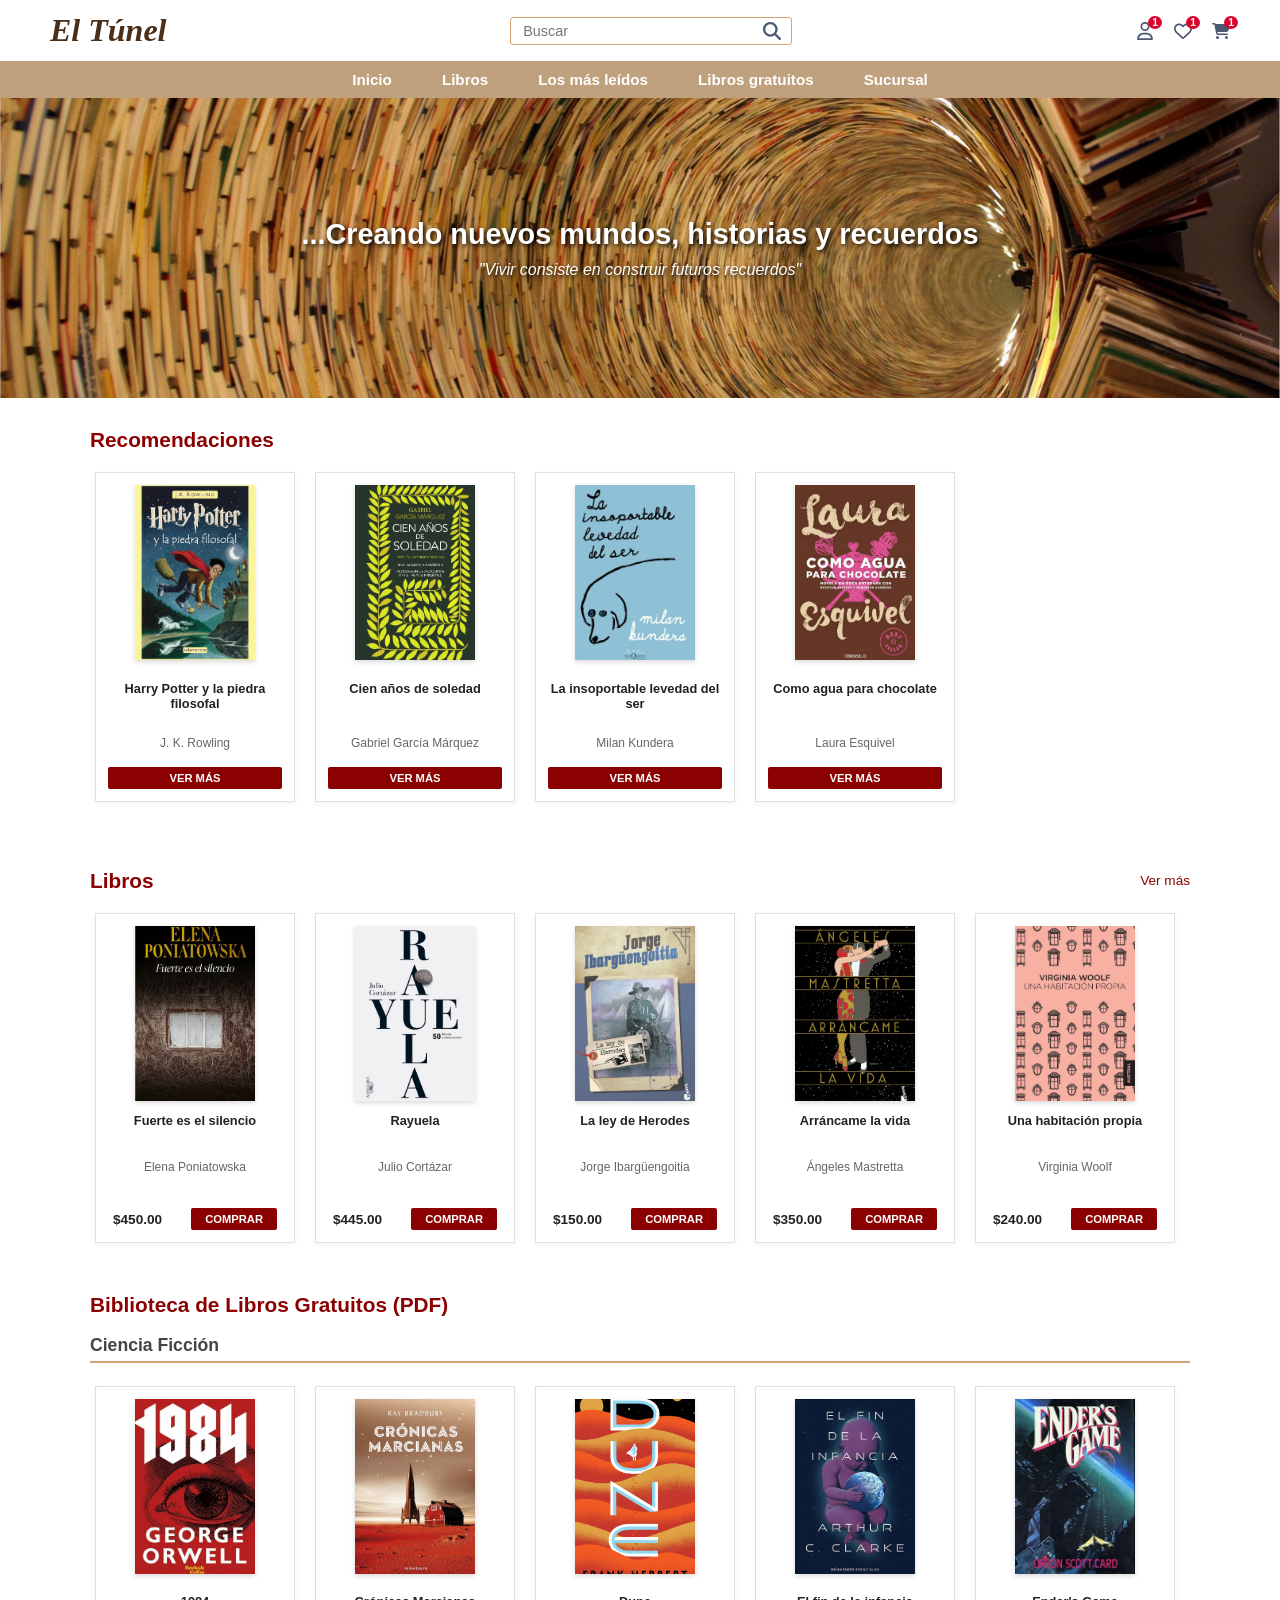
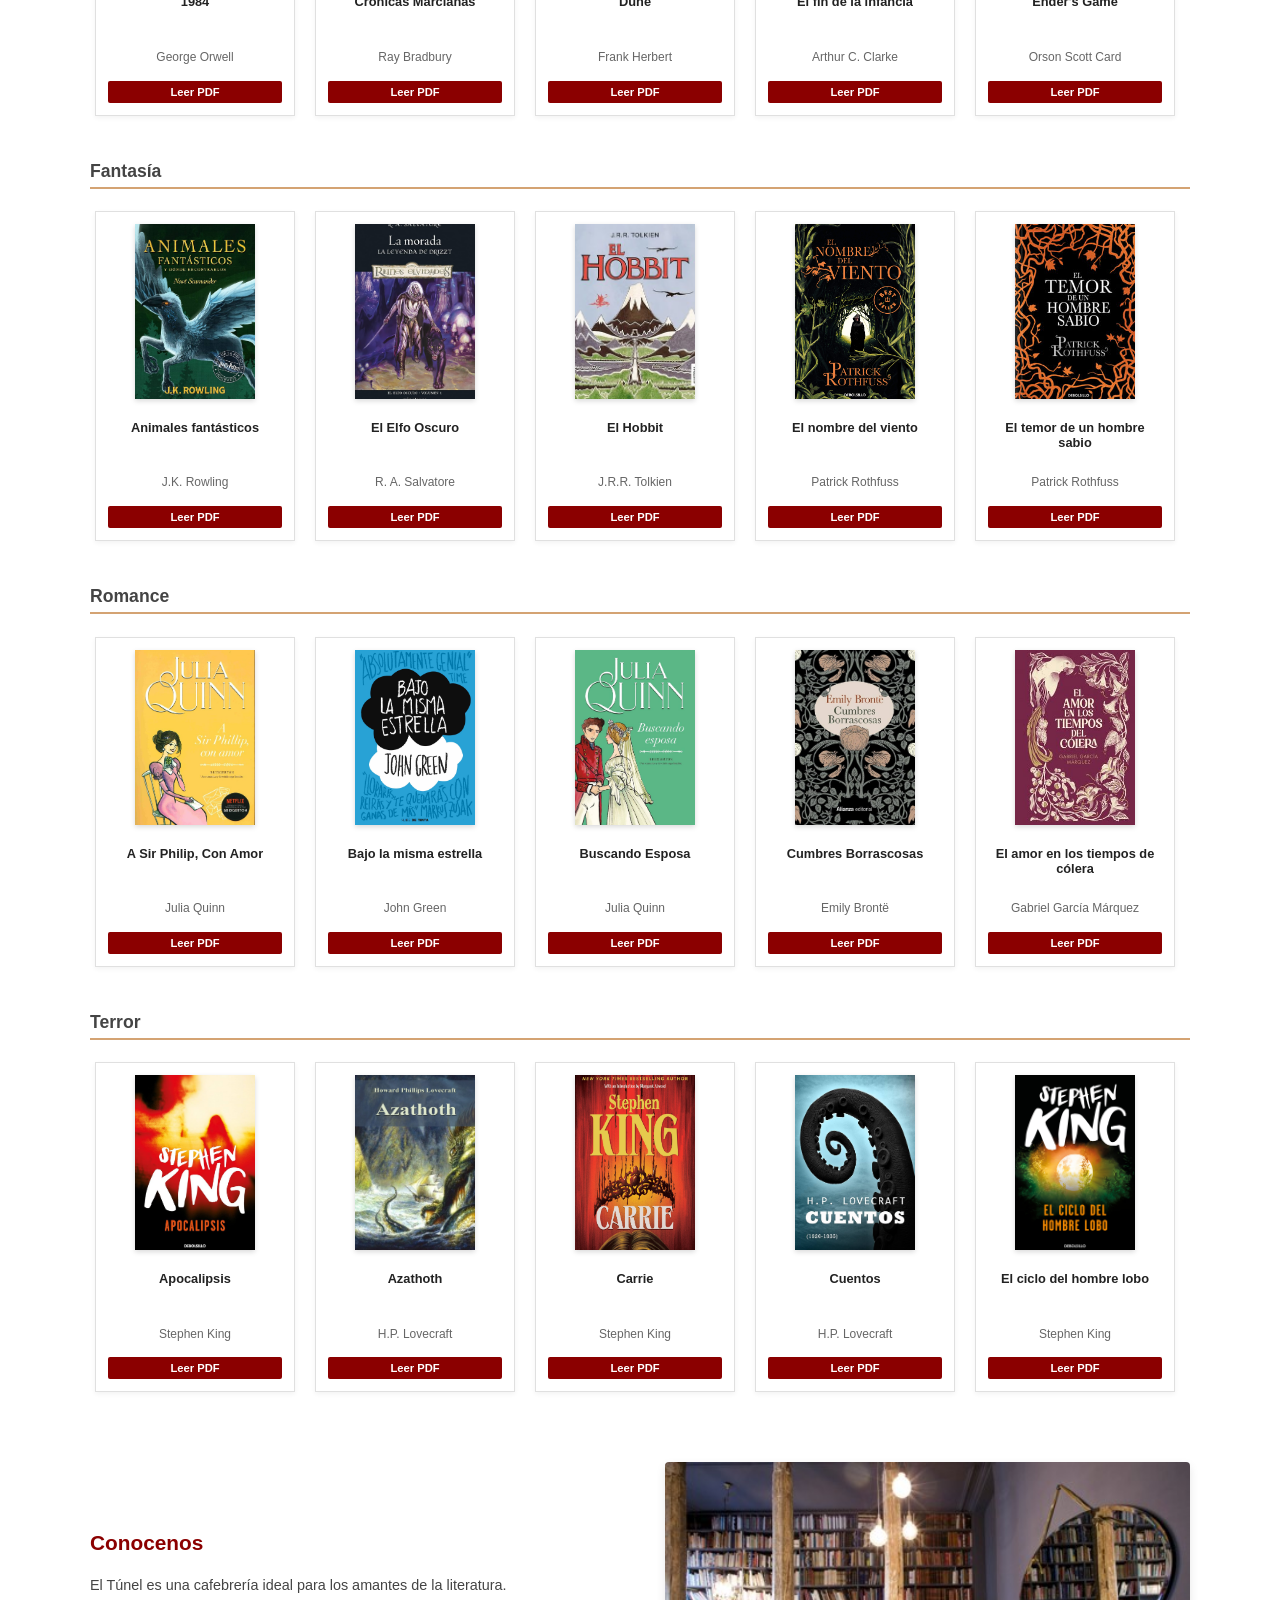
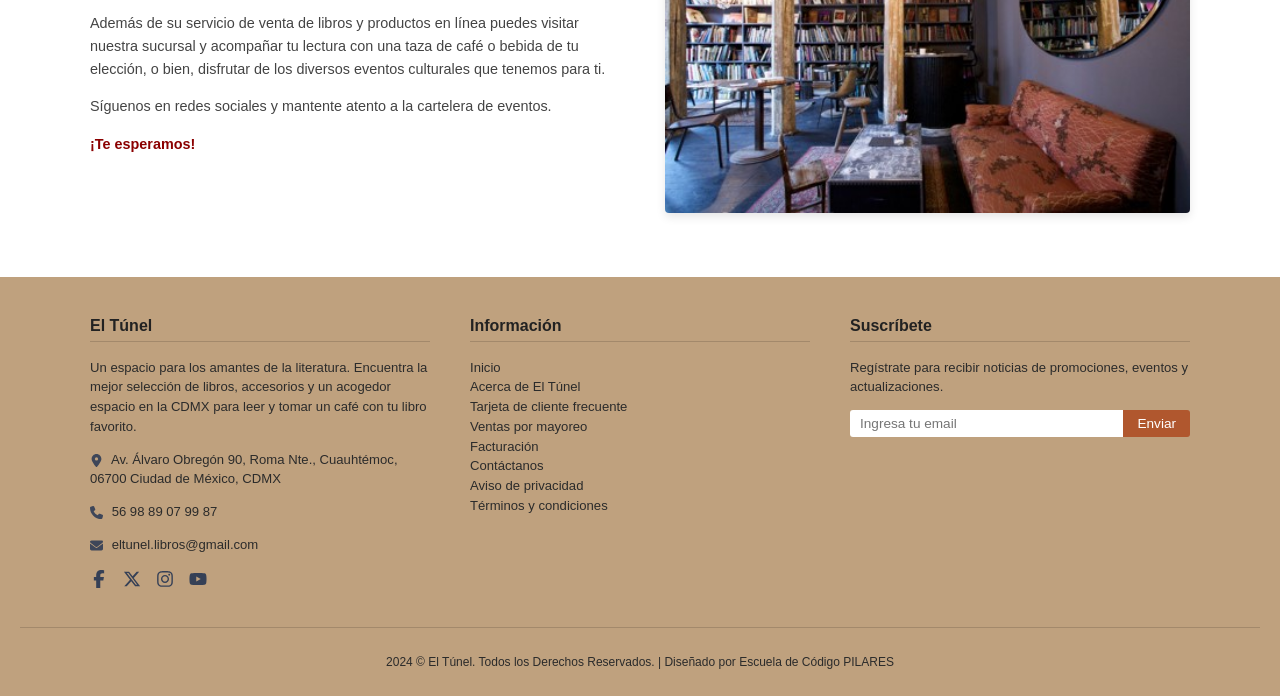
==== commit f747806a: "Update index.html" ====
--- a/index.html
+++ b/index.html
@@ -37,7 +37,7 @@
             <li><a href="index.html">Inicio</a></li>
             <li><a href="#libros-seccion">Libros</a></li>
             <li><a href="#recomendaciones">Los más leídos</a></li>
-            <li><a href="#">Accesorios</a></li>
+            <li><a href="#libros-gratuitos">Libros gratuitos</a></li>
             <li><a href="#conocenos">Sucursal</a></li>
         </ul>
     </nav>
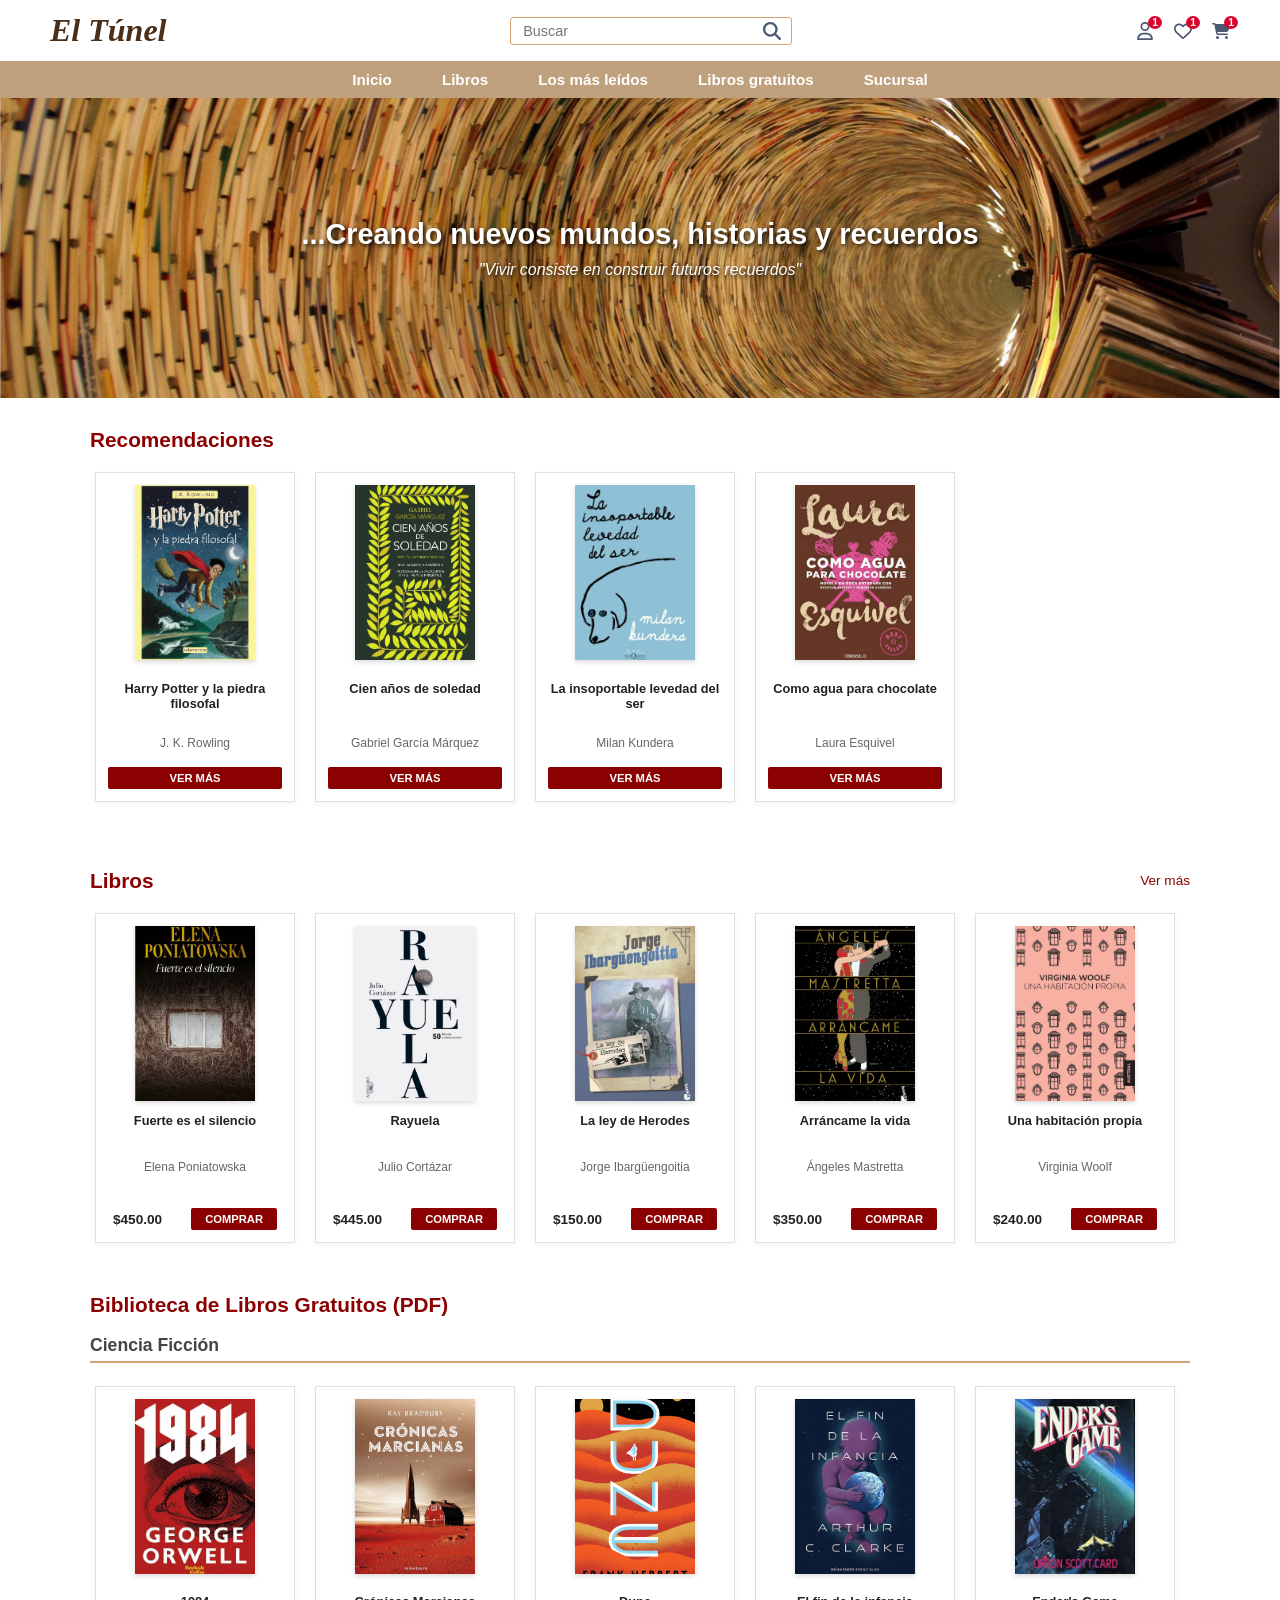
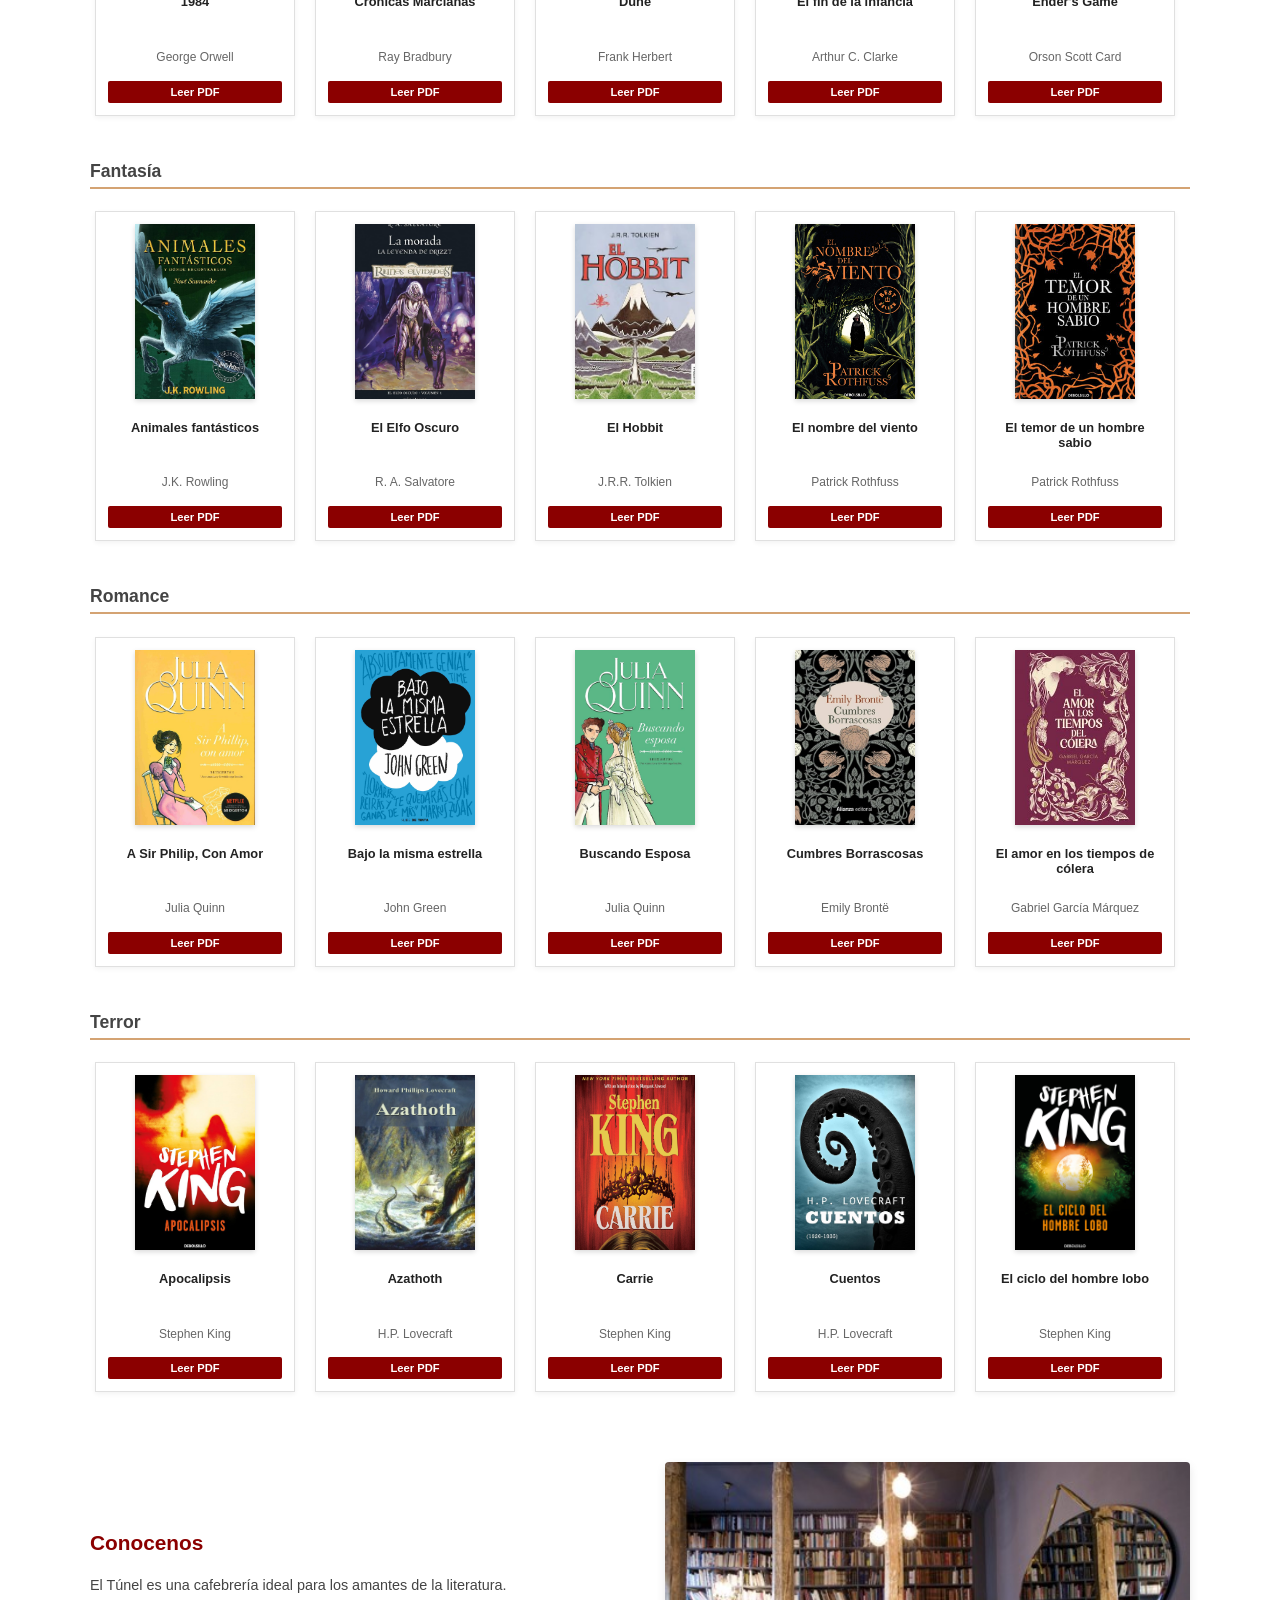
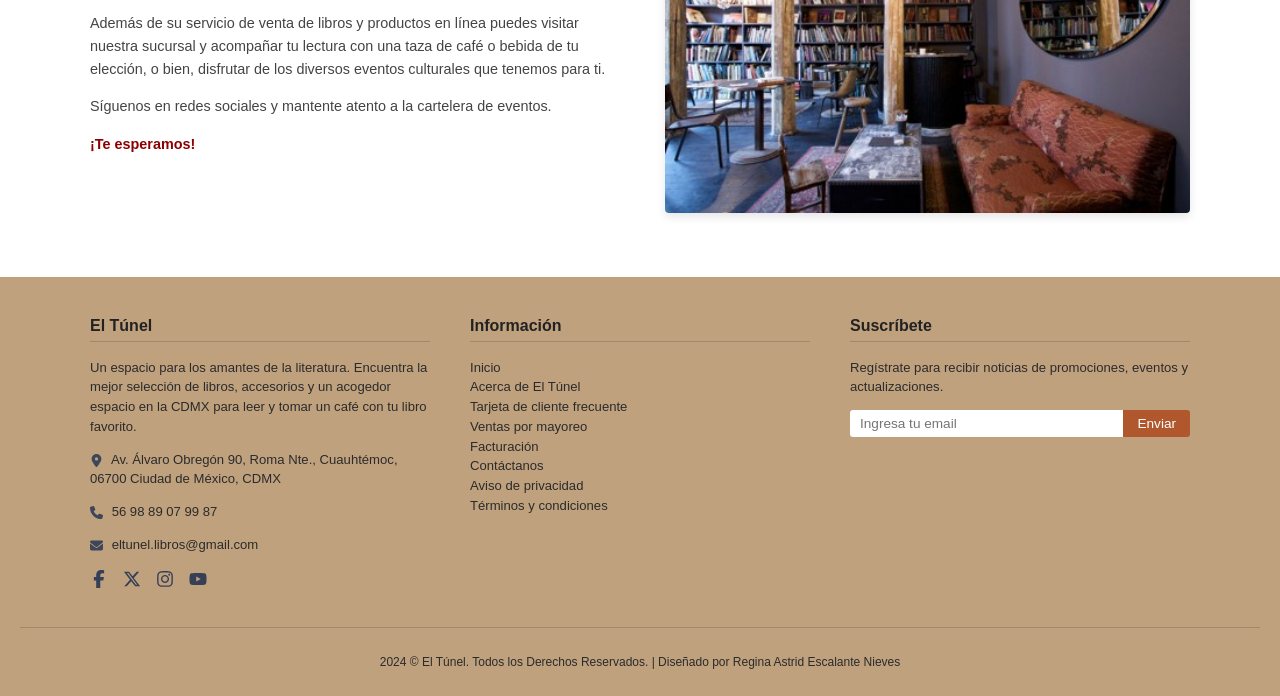
==== commit 3eb7c1be: "Update footer designer credit in index.html" ====
--- a/index.html
+++ b/index.html
@@ -579,7 +579,7 @@
             </div>
         </div>
         <div class="footer-bottom">
-            <p>2024 © El Túnel. Todos los Derechos Reservados. | Diseñado por Escuela de Código PILARES</p>
+            <p>2024 © El Túnel. Todos los Derechos Reservados. | Diseñado por Regina Astrid Escalante Nieves</p>
         </div>
     </footer>
 </body>
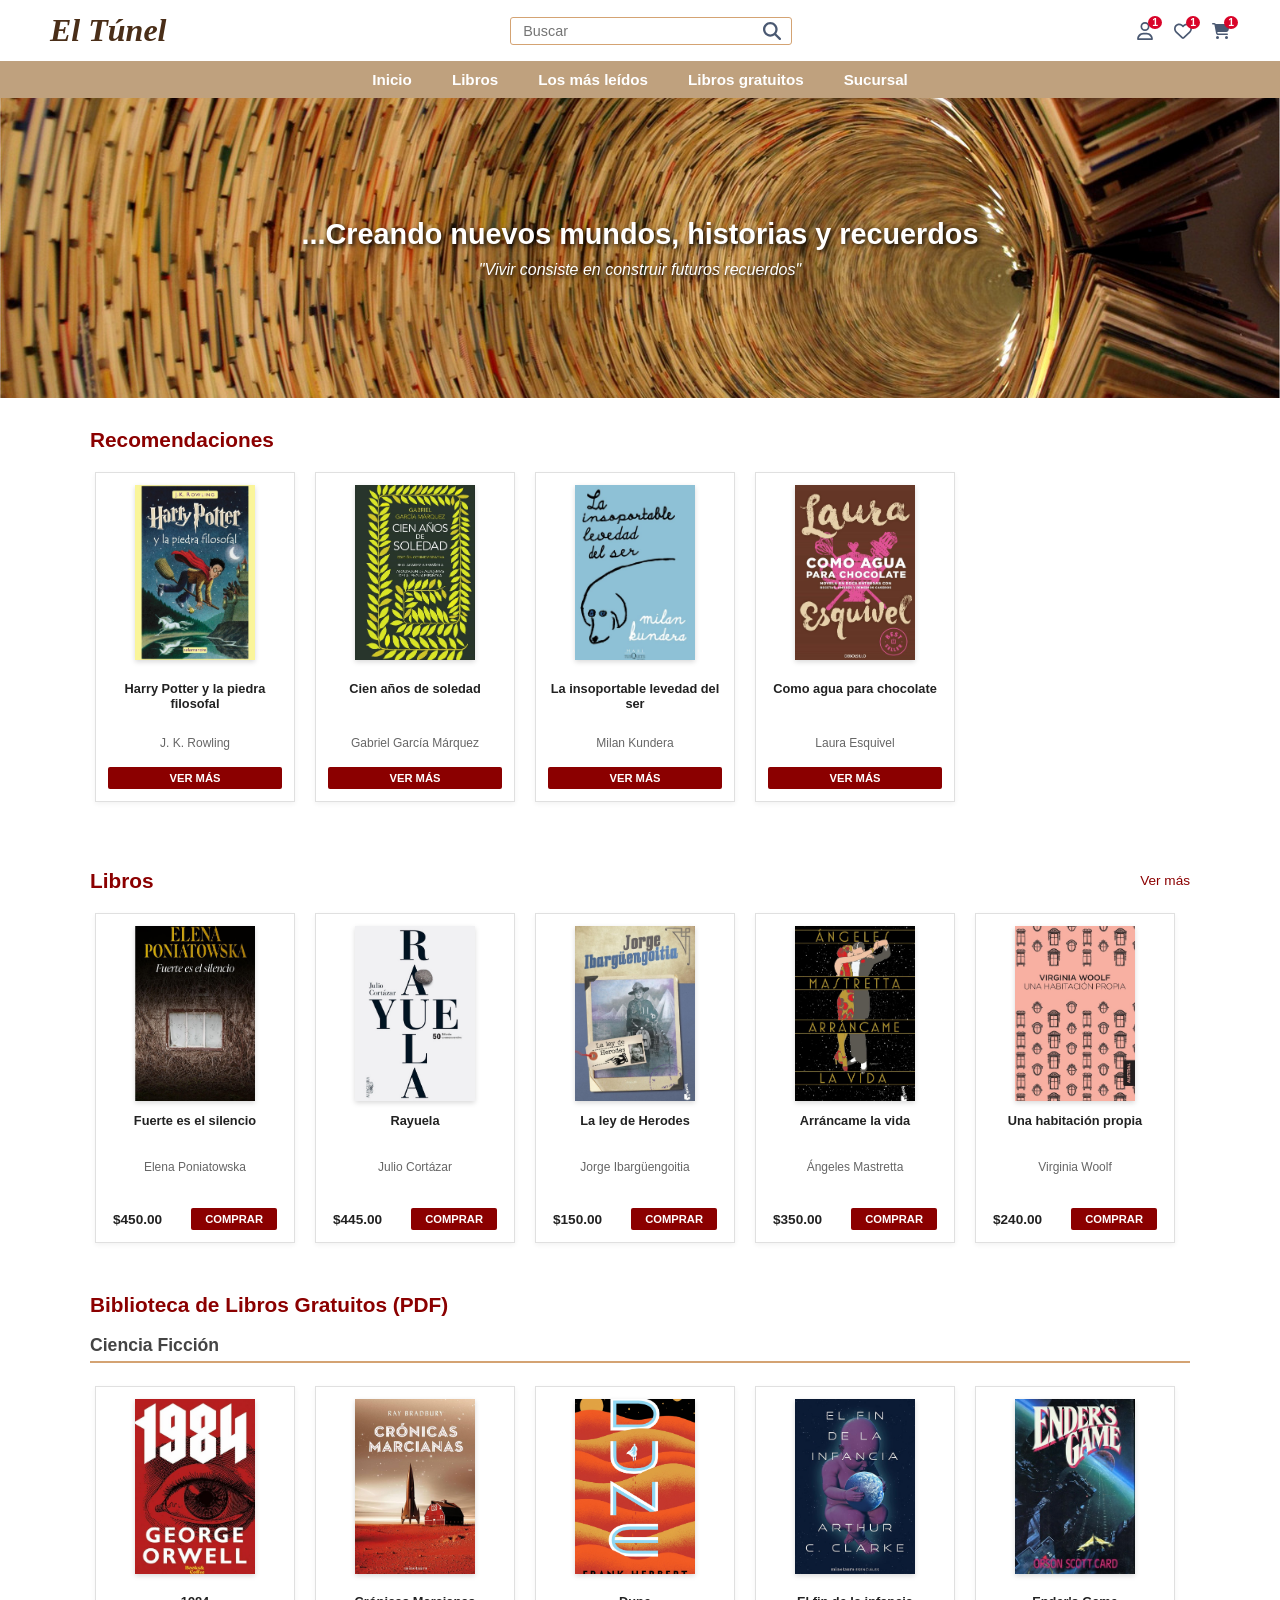
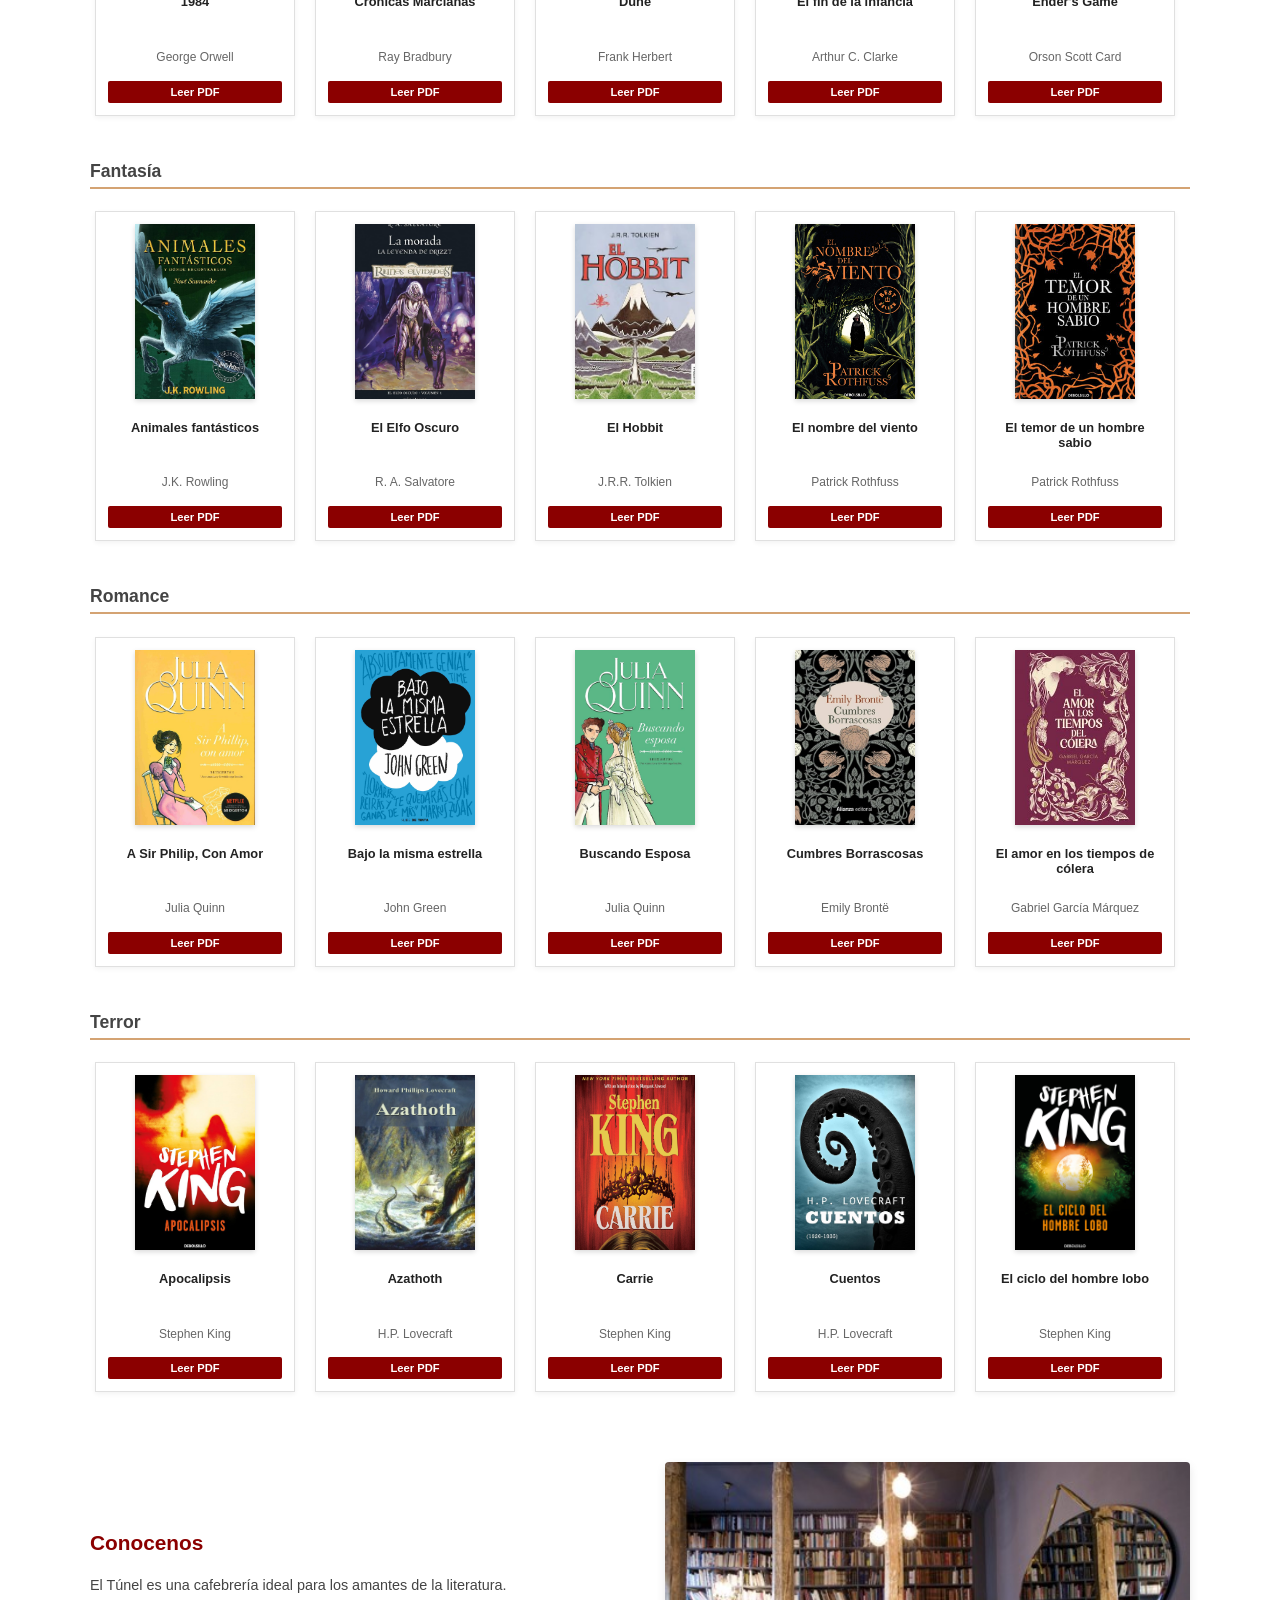
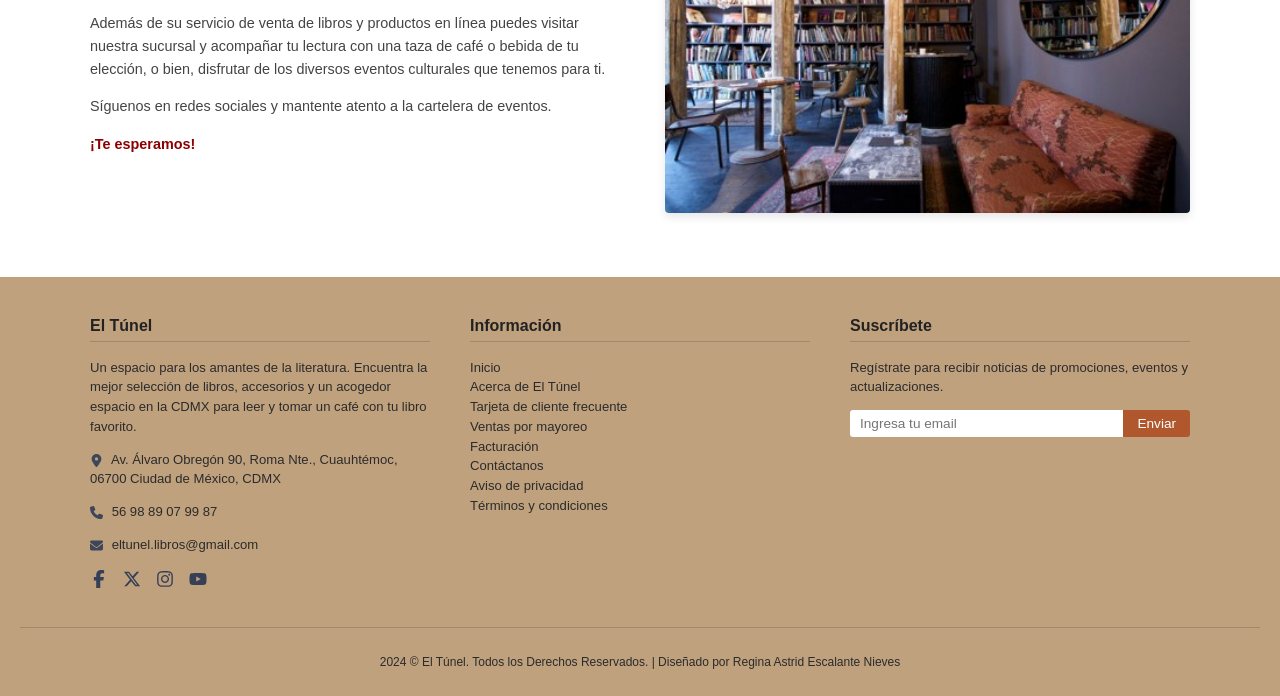
==== commit 0304afd9: "ELMEROMERO.html" ====
--- a/index.html
+++ b/index.html
@@ -7,7 +7,7 @@
     <link href="styles.css" type="text/css" rel="stylesheet"/>
 </head>
 <body>
-
+ <!-- PURO NUEVOLEON -->
     <!-- SECCIÓN CABECERA, LOGO, BUSCADOR E ICONOS -->
     <header class="header-superior">
         <div class="logo-titulo">El Túnel</div>
--- a/styles.css
+++ b/styles.css
@@ -1,4 +1,4 @@
-body { background-color: #ffffff; color: #333; font-family: Arial, sans-serif; margin: 0; }
+body { background-color: #ffffff; color: #333; font-family: Arial, sans-serif; margin: 0; overflow-x: hidden; }
 
 /* Header superior */
 .header-superior {
@@ -7,6 +7,8 @@
     align-items: center;
     padding: 12px 50px;
     background-color: #ffffff;
+    box-sizing: border-box;
+    width: 100%;
 }
 
 .logo-titulo {
@@ -65,8 +67,8 @@
 }
 
 /* Menú de navegación */
-.menu { background-color: #bfa17e; padding: 0.6rem; }
-.menu ul { display: flex; justify-content: center; list-style: none; gap: 50px; margin: 0; padding: 0; }
+.menu { background-color: #bfa17e; padding: 0.6rem; width: 100%; box-sizing: border-box; }
+.menu ul { display: flex; justify-content: center; list-style: none; gap: 40px; margin: 0; padding: 0; }
 .menu a { text-decoration: none; color: #ffffff; font-weight: bold; font-size: 0.95rem; }
 
 /* Banner principal con imagen visible */
@@ -288,3 +290,45 @@
     padding-top: 15px;
     font-size: 0.75rem;
 }
+
+/* --- ADAPTACIÓN PARA CELULARES --- */
+@media (max-width: 768px) {
+    .header-superior {
+        flex-direction: column;
+        gap: 12px;
+        padding: 15px;
+        text-align: center;
+    }
+    
+    .buscador-contenedor {
+        width: 100%;
+        max-width: 280px;
+        margin: 0 auto;
+    }
+
+    .iconos-usuario {
+        justify-content: center;
+    }
+
+    .menu ul {
+        flex-wrap: wrap;
+        gap: 15px;
+        justify-content: center;
+        padding: 8px;
+    }
+
+    .menu a {
+        font-size: 0.85rem;
+    }
+
+    .seccion-conocenos {
+        flex-direction: column;
+        gap: 25px;
+        padding: 0 10px;
+    }
+
+    .footer-contenedor {
+        flex-direction: column;
+        gap: 30px;
+    }
+}
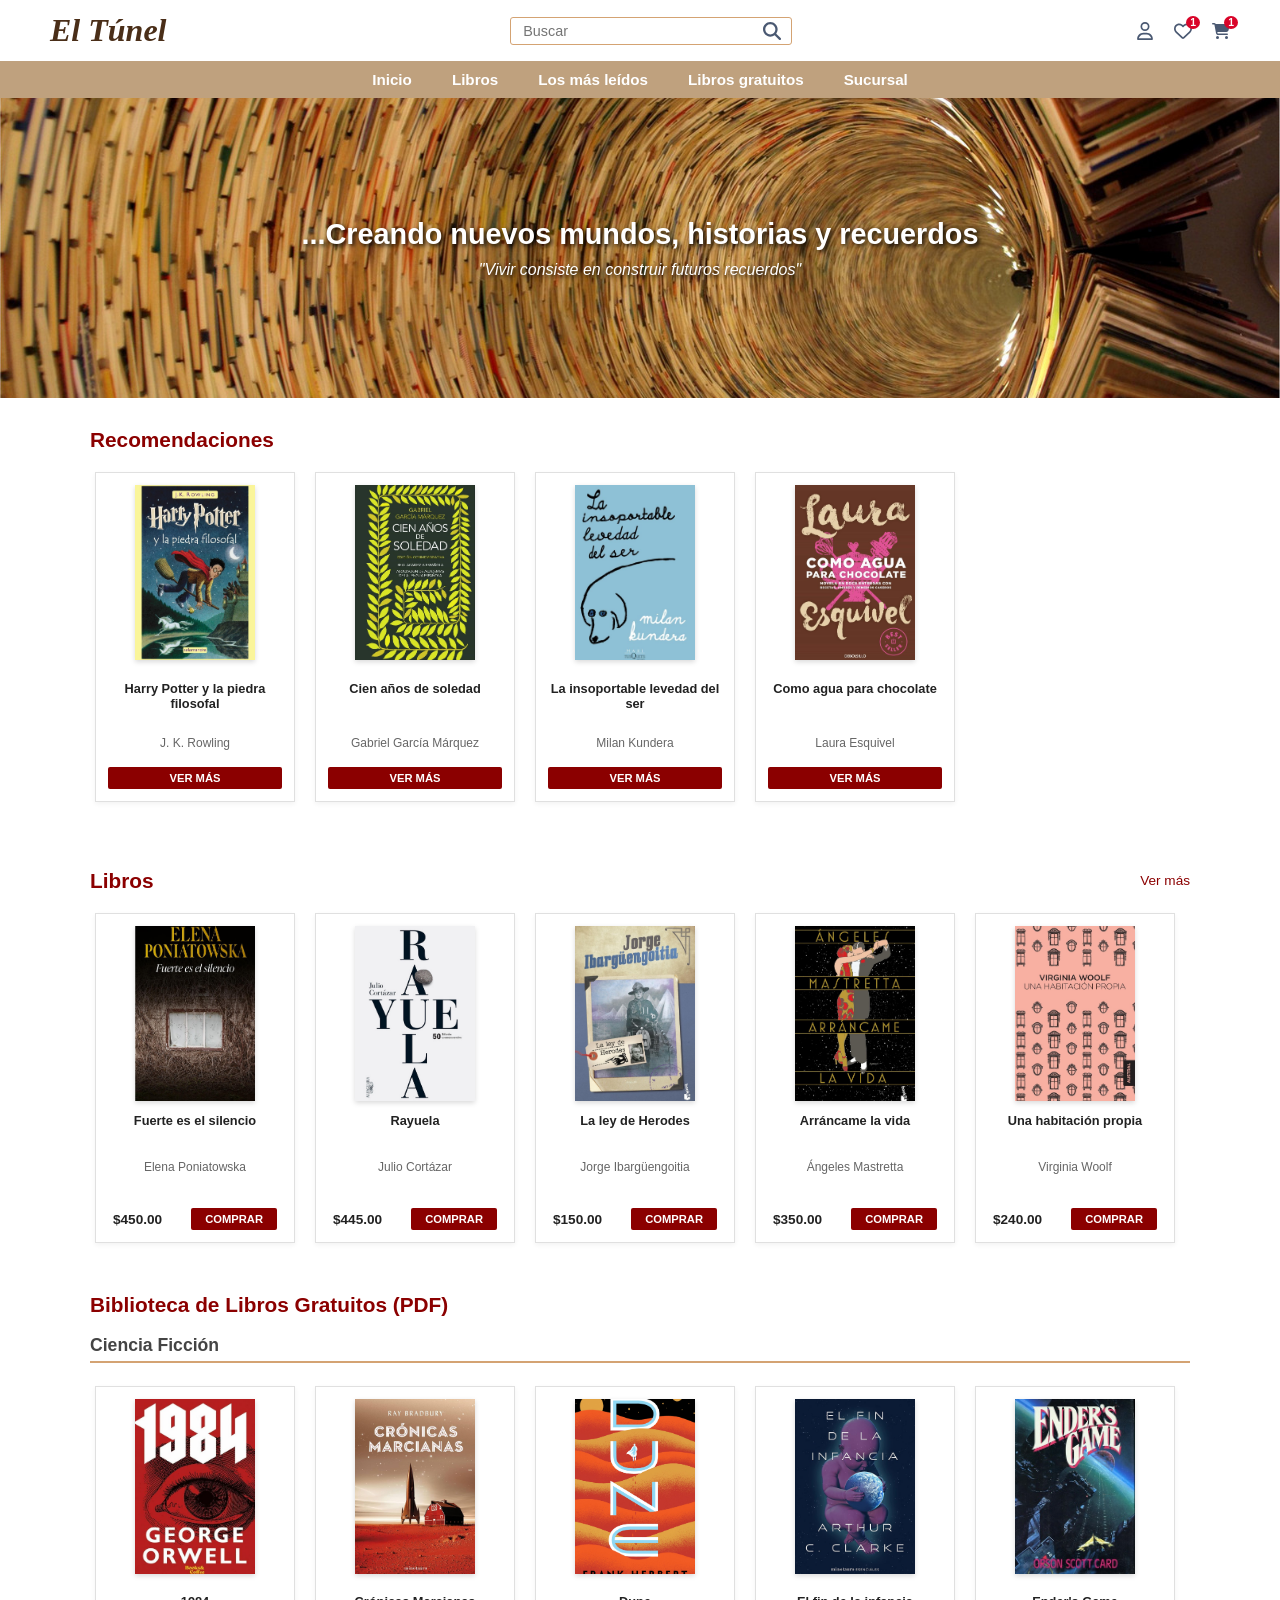
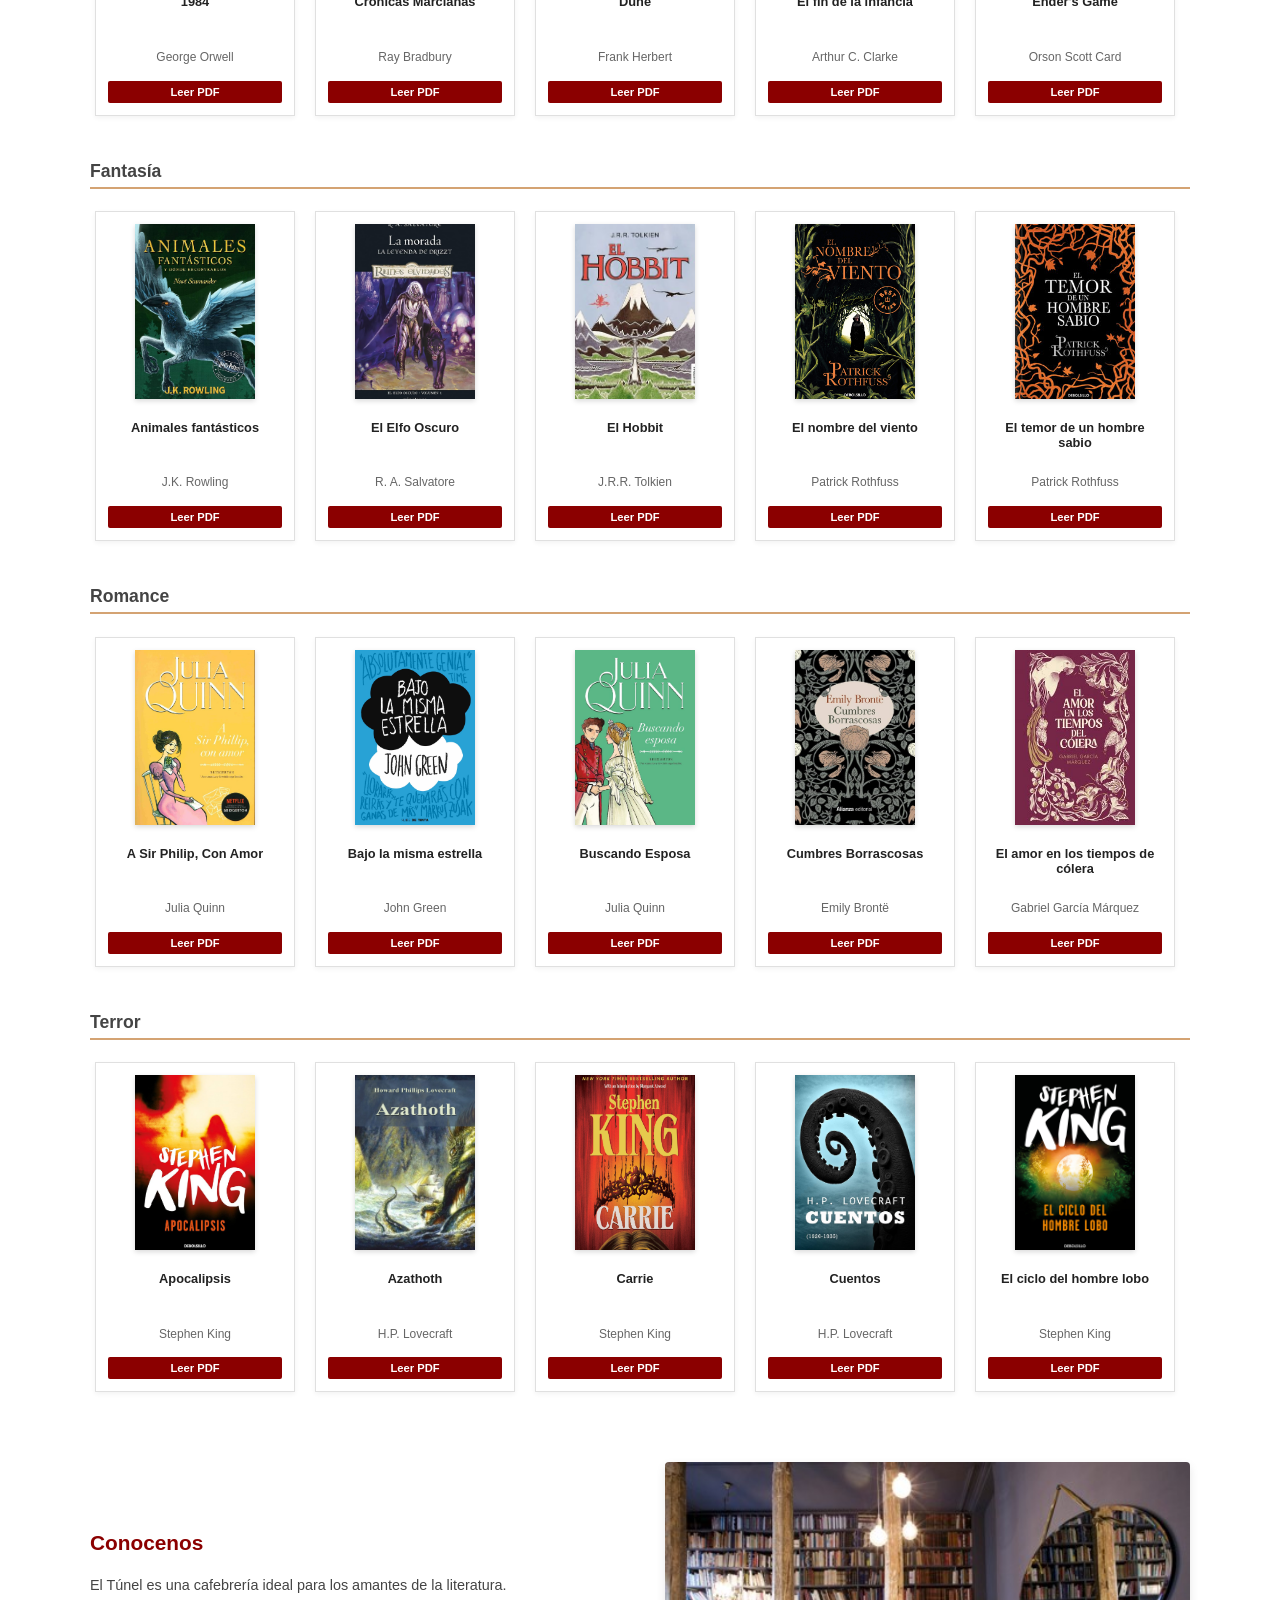
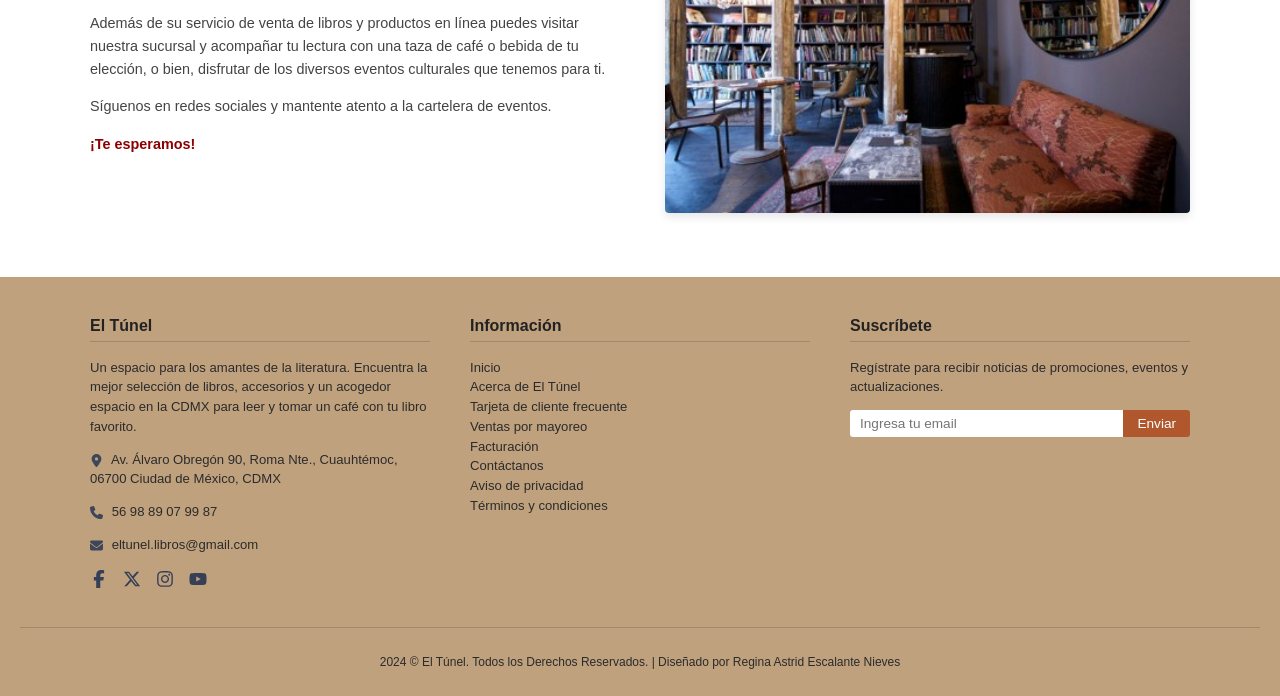
==== commit eae8af91: "Add login link with user icon to index.html Added a link to the login page with an icon." ====
--- a/index.html
+++ b/index.html
@@ -7,7 +7,7 @@
     <link href="styles.css" type="text/css" rel="stylesheet"/>
 </head>
 <body>
- <!-- PURO NUEVOLEON -->
+
     <!-- SECCIÓN CABECERA, LOGO, BUSCADOR E ICONOS -->
     <header class="header-superior">
         <div class="logo-titulo">El Túnel</div>
@@ -16,10 +16,11 @@
             <img src="iconos/magnifying-glass-solid.svg" alt="Buscar" class="icono-mini">
         </div>
         <div class="iconos-usuario">
-            <div class="icono-con-badge">
-                <img src="iconos/user-regular.svg" alt="Usuario" class="icono-mini">
-                <span class="badge">1</span>
-            </div>
+            <a href="login.html" style="text-decoration: none; color: inherit;">
+                <div class="icono-con-badge">
+                    <img src="iconos/user-regular.svg" alt="Usuario" class="icono-mini">
+                </div>
+            </a>
             <div class="icono-con-badge">
                 <img src="iconos/heart-regular.svg" alt="Favoritos" class="icono-mini">
                 <span class="badge">1</span>
